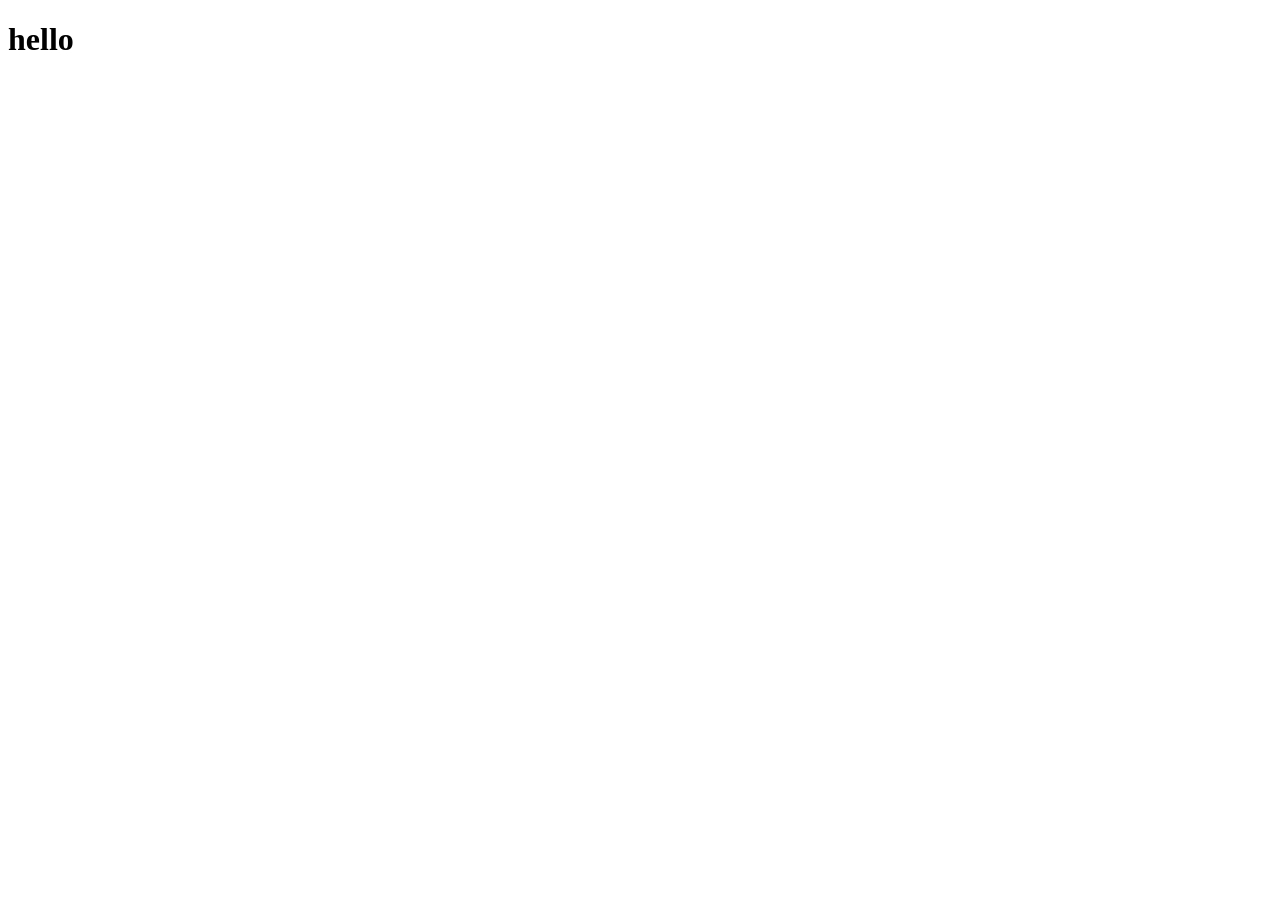
==== first/landing page/index.html @ 970028fc "created a html layout" ====
<!DOCTYPE html>
<html lang="en">
<head>
    <meta charset="UTF-8">
    <meta name="viewport" content="width=device-width, initial-scale=1.0">
    <title>Document</title>
</head>
<body>
    <h1>hello</h1>
</body>
</html>
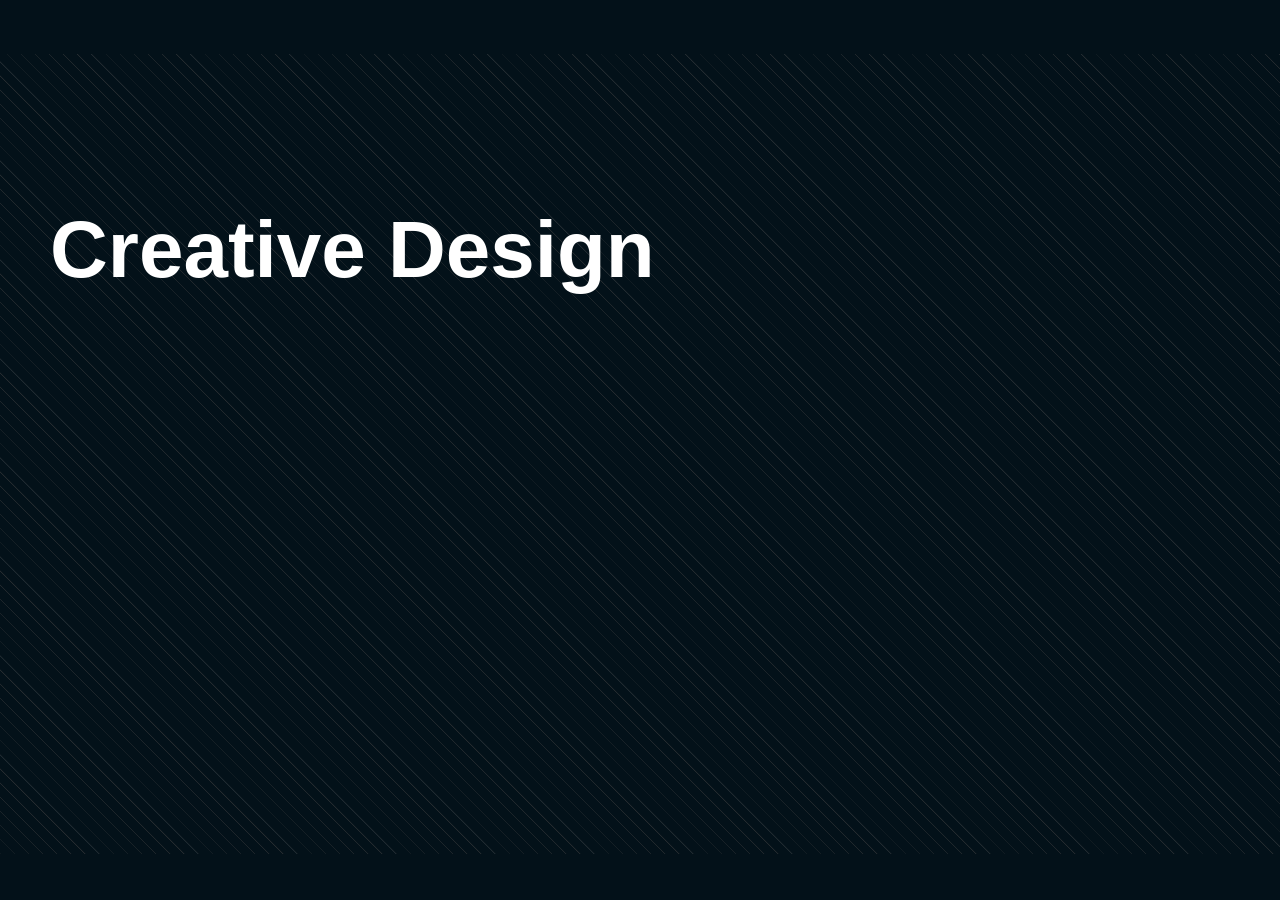
==== commit 124839a5: "First commit" ====
--- a/first/landing page/index.html
+++ b/first/landing page/index.html
@@ -3,9 +3,14 @@
 <head>
     <meta charset="UTF-8">
     <meta name="viewport" content="width=device-width, initial-scale=1.0">
-    <title>Document</title>
+    <link rel="stylesheet" href="/first/style/style.css">
+    <title>Cloned-website</title>
 </head>
 <body>
-    <h1>hello</h1>
+   <div class="hero-section">
+    <h1>Creative Design</h1>
+
+   </div>
+
 </body>
-</html>+</html
--- a/first/style/style.css
+++ b/first/style/style.css
@@ -0,0 +1,24 @@
+body{
+    background-color: rgba(3, 17, 25, 1);
+    margin: 0px;
+    padding: 0px;
+}
+.hero-section {
+    height: 800px;
+    background-image: repeating-linear-gradient(
+    45deg,
+    rgba(255, 255, 255,0.1) 0px,
+    rgba(71, 69, 69, 0.5) 0.1px,
+    transparent 1px,
+    transparent 10px
+  );
+  padding-left: 50px;
+}
+h1 {
+    color: white;
+    padding-top: 150px;
+    font-size: 5rem;
+    font-weight: 800px;
+    font-family: Verdana, Geneva, Tahoma, sans-serif;
+    /* text-align: center; */
+}
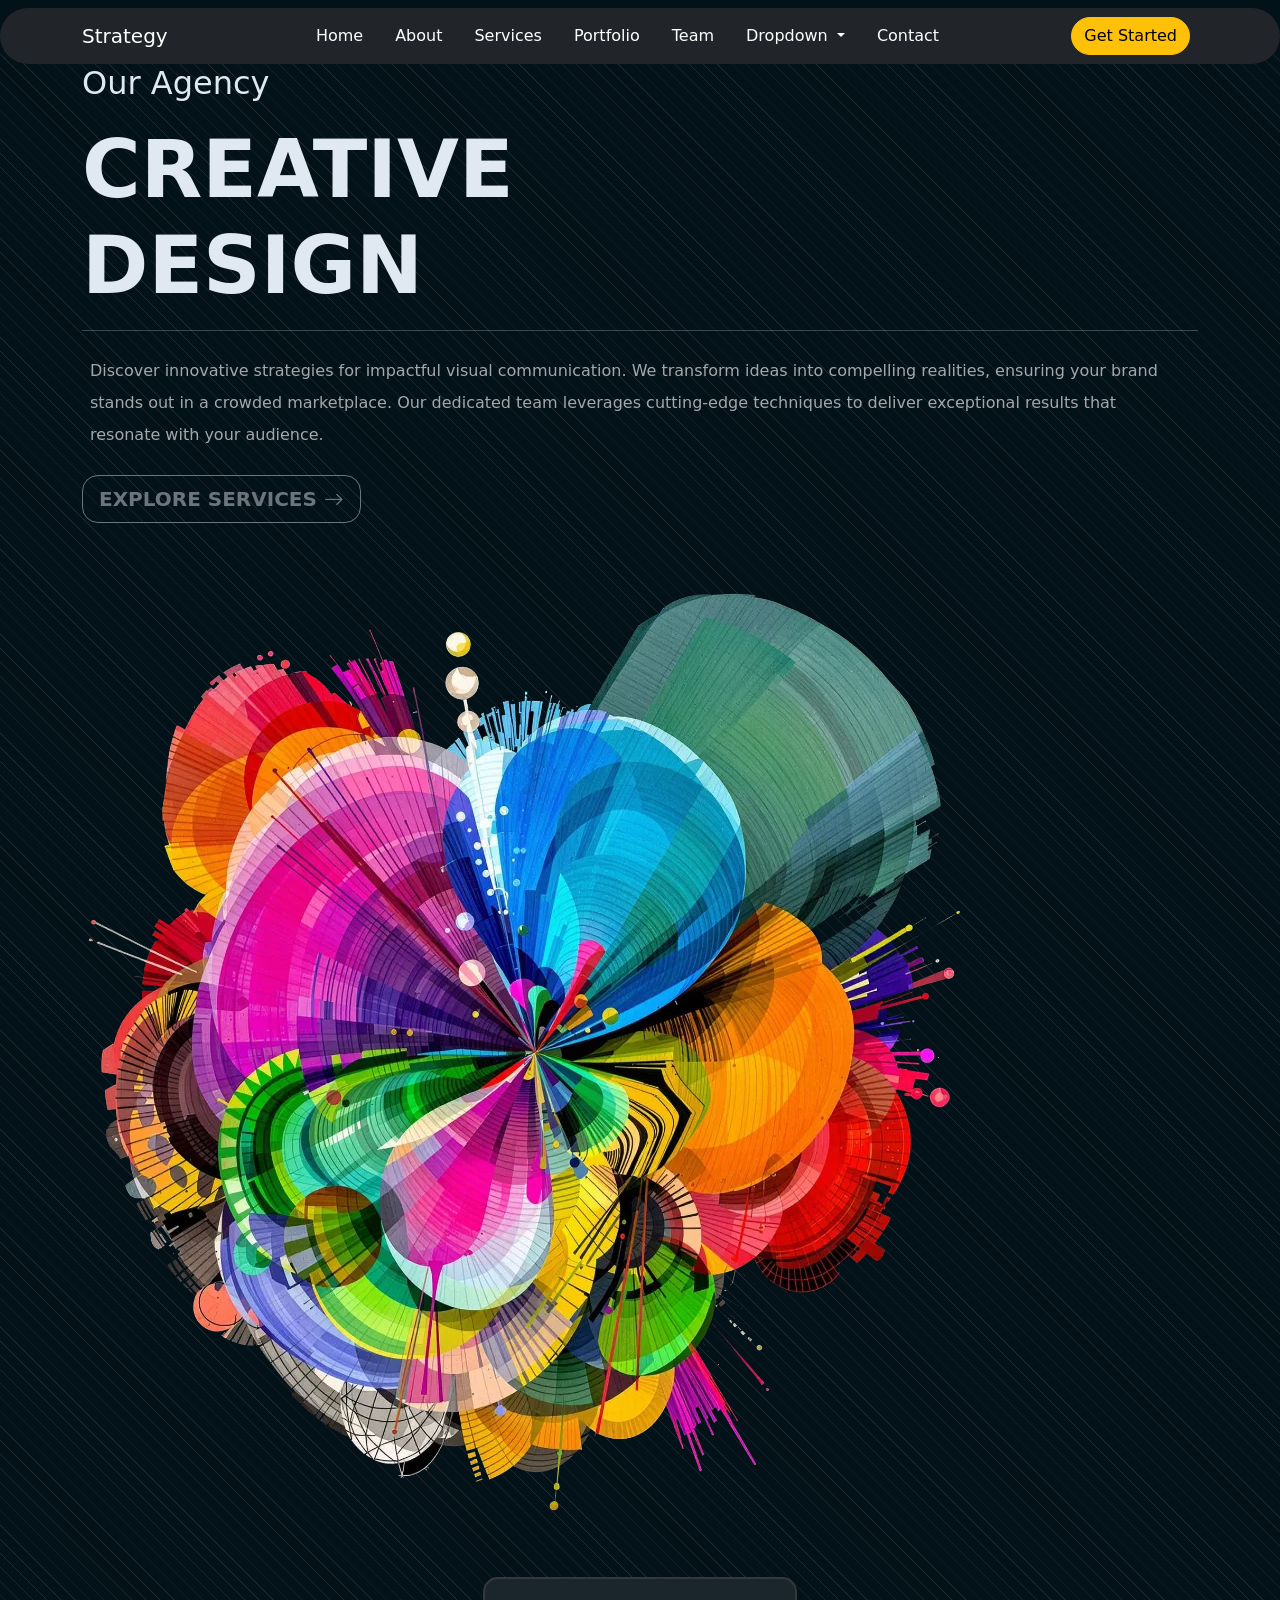
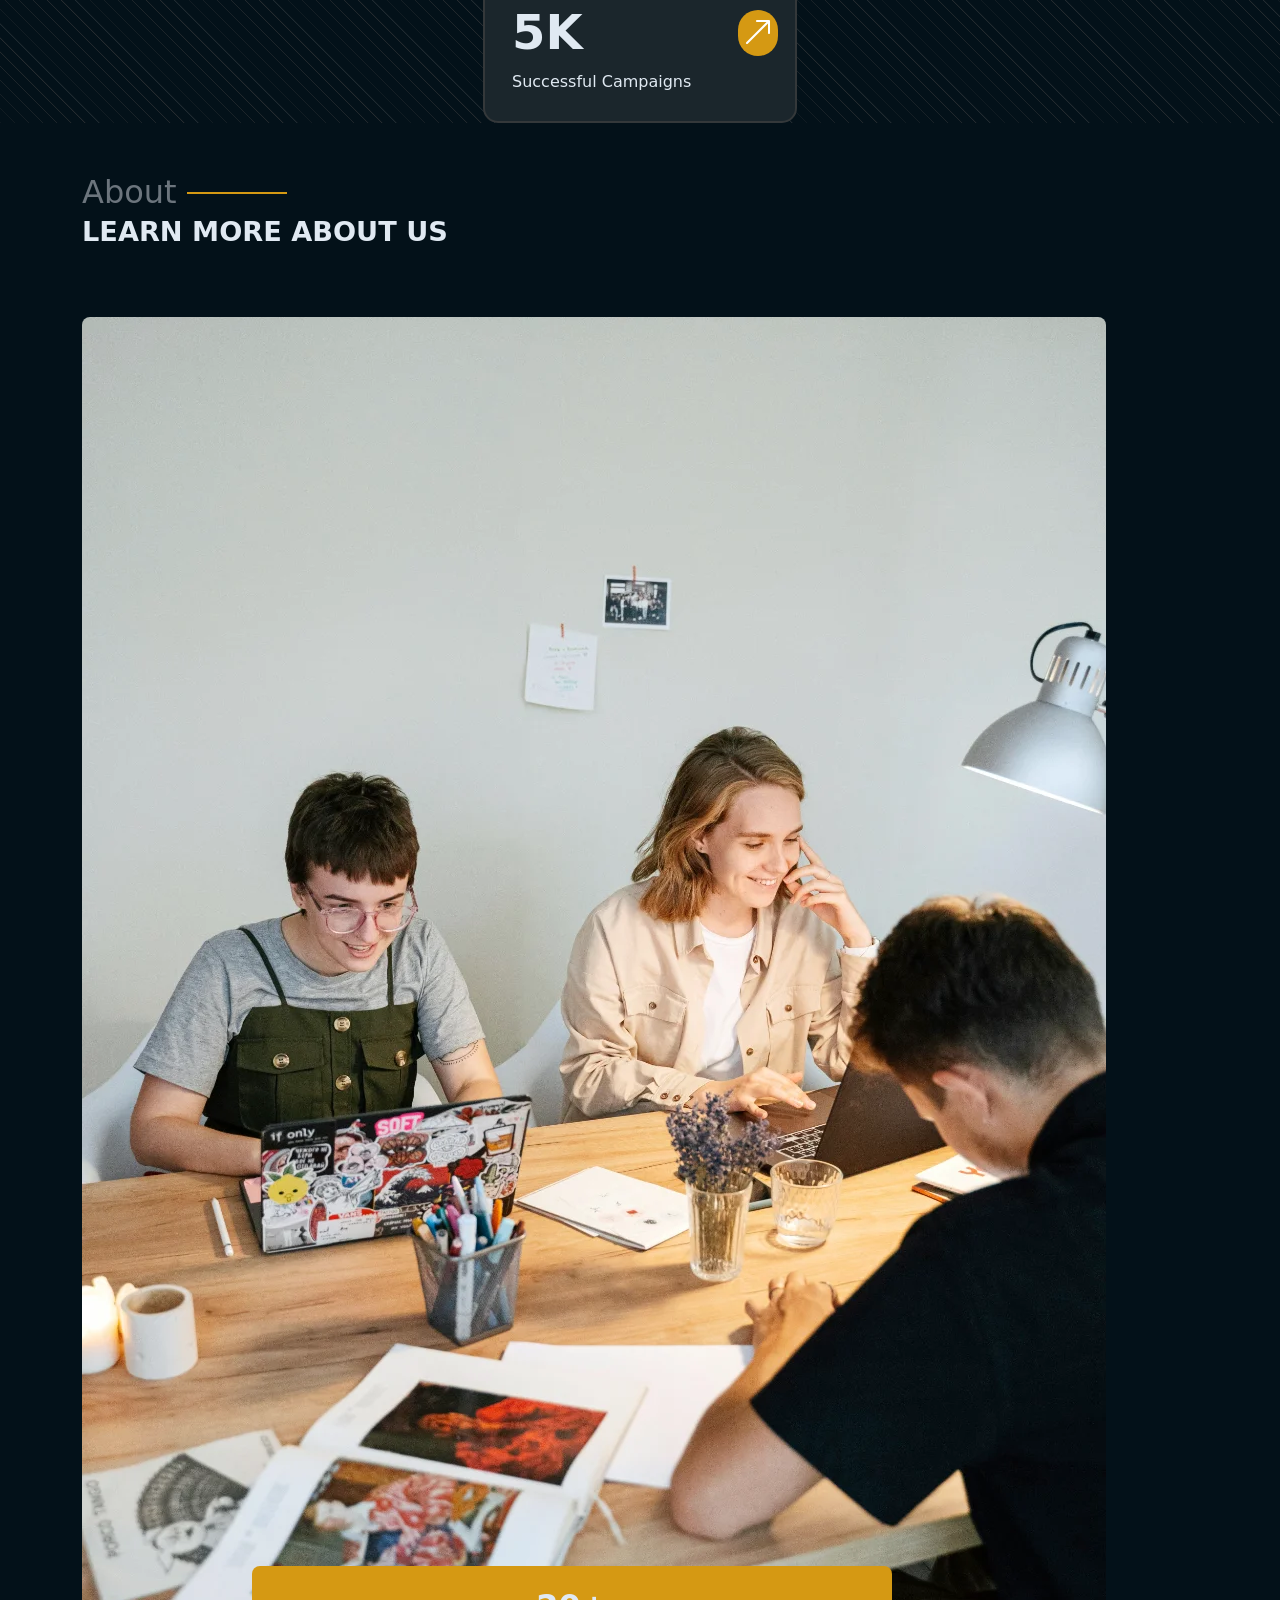
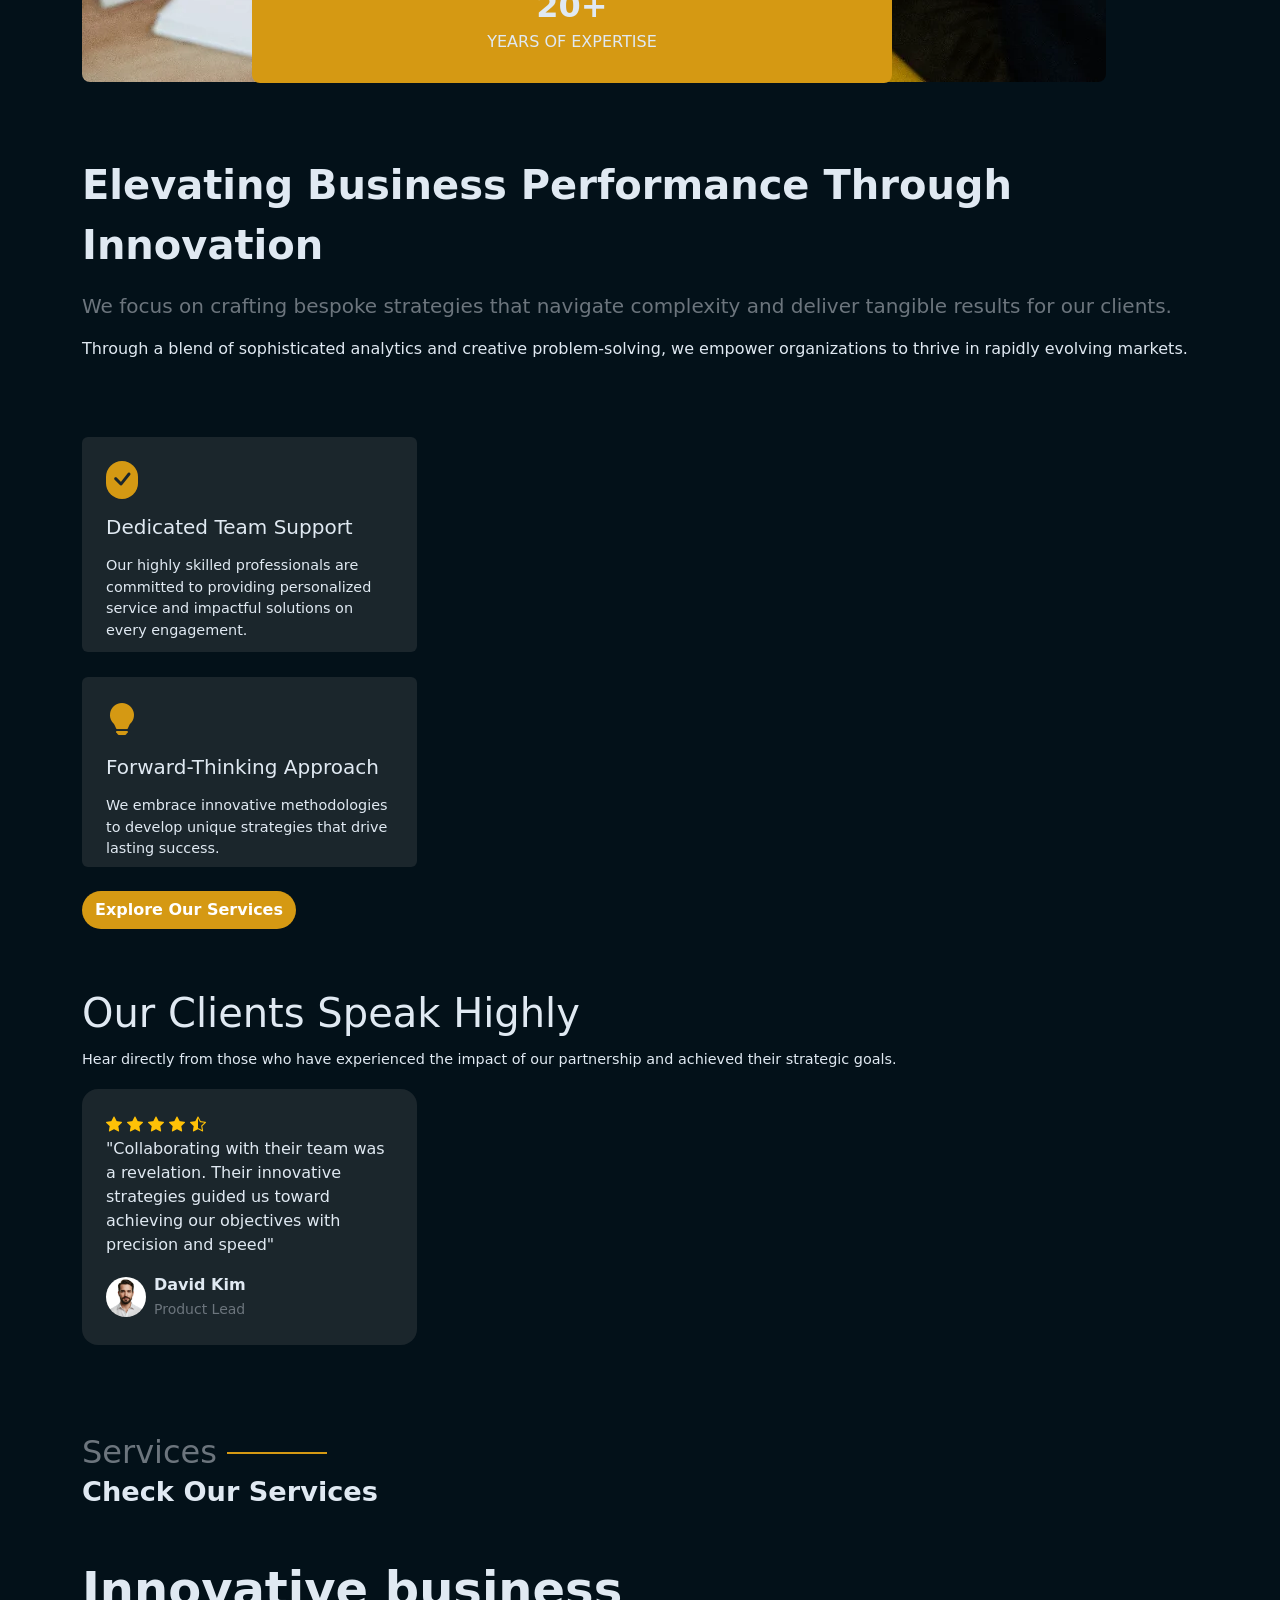
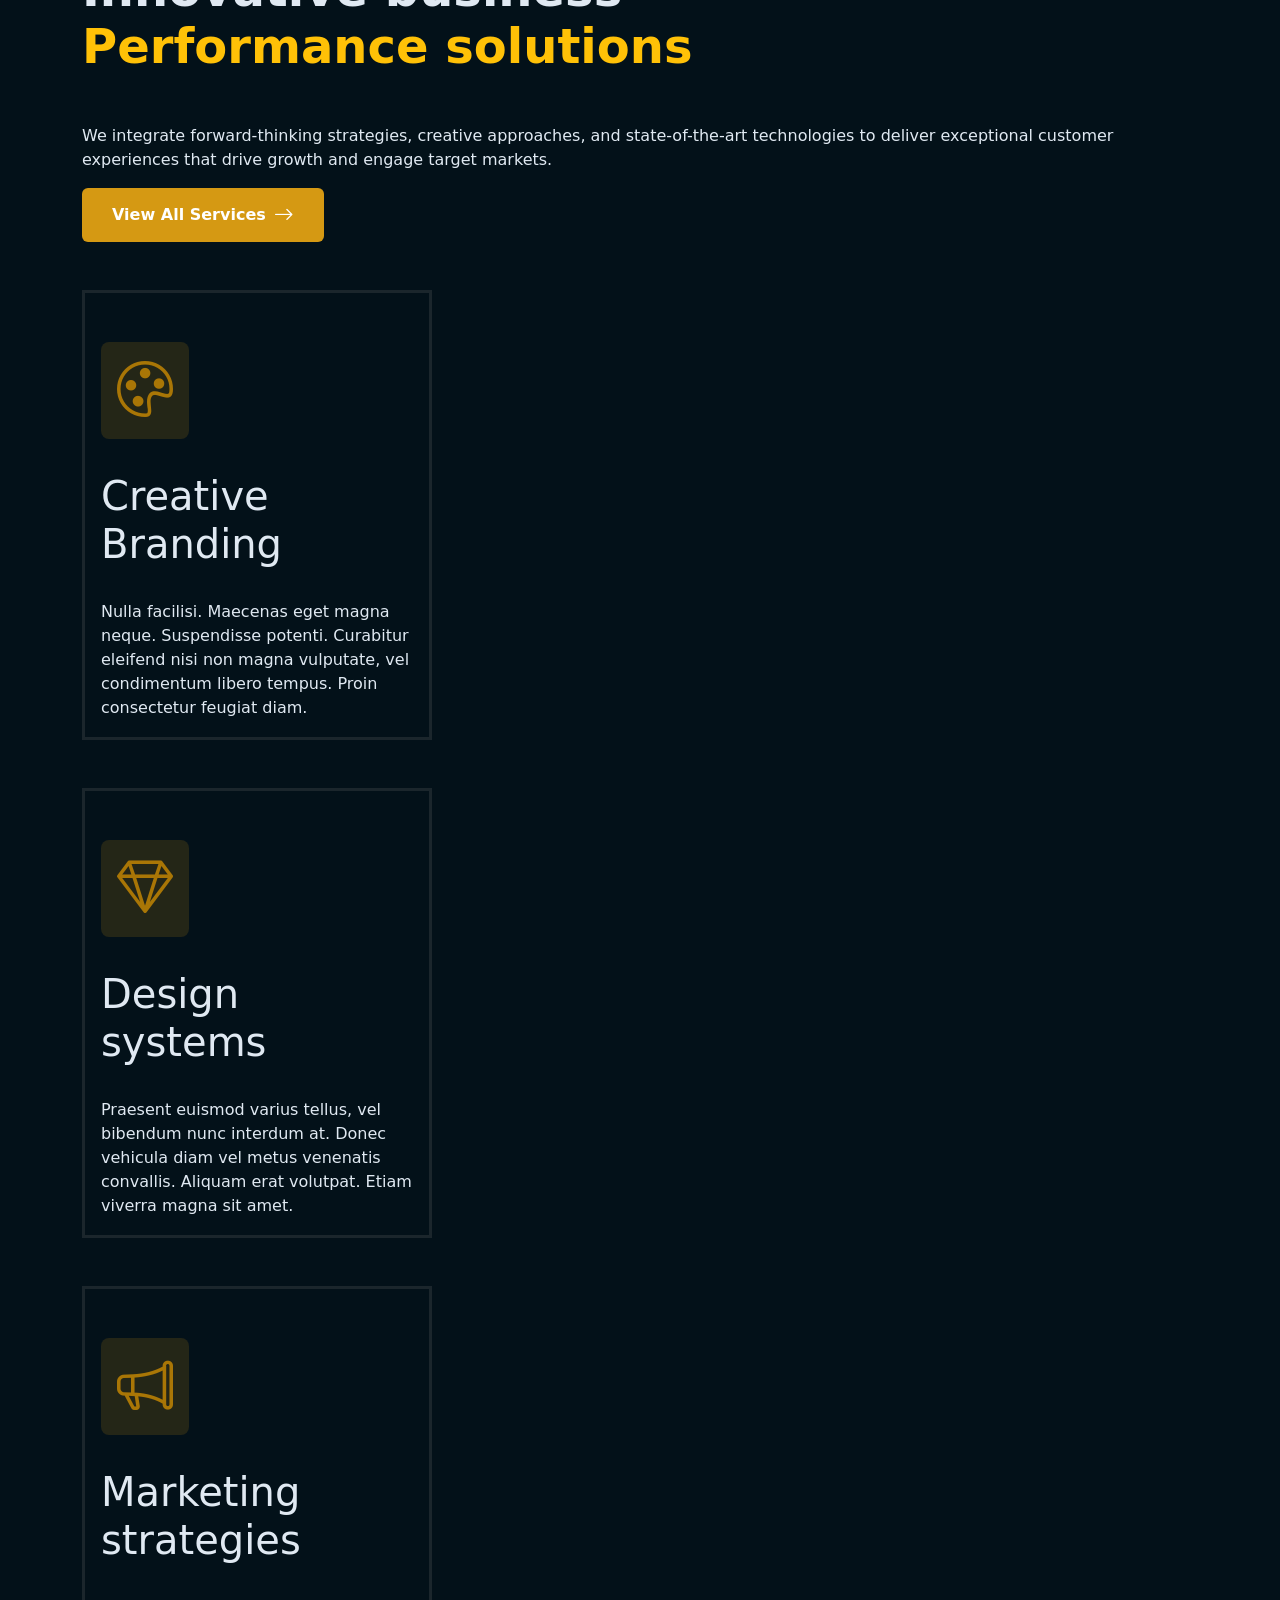
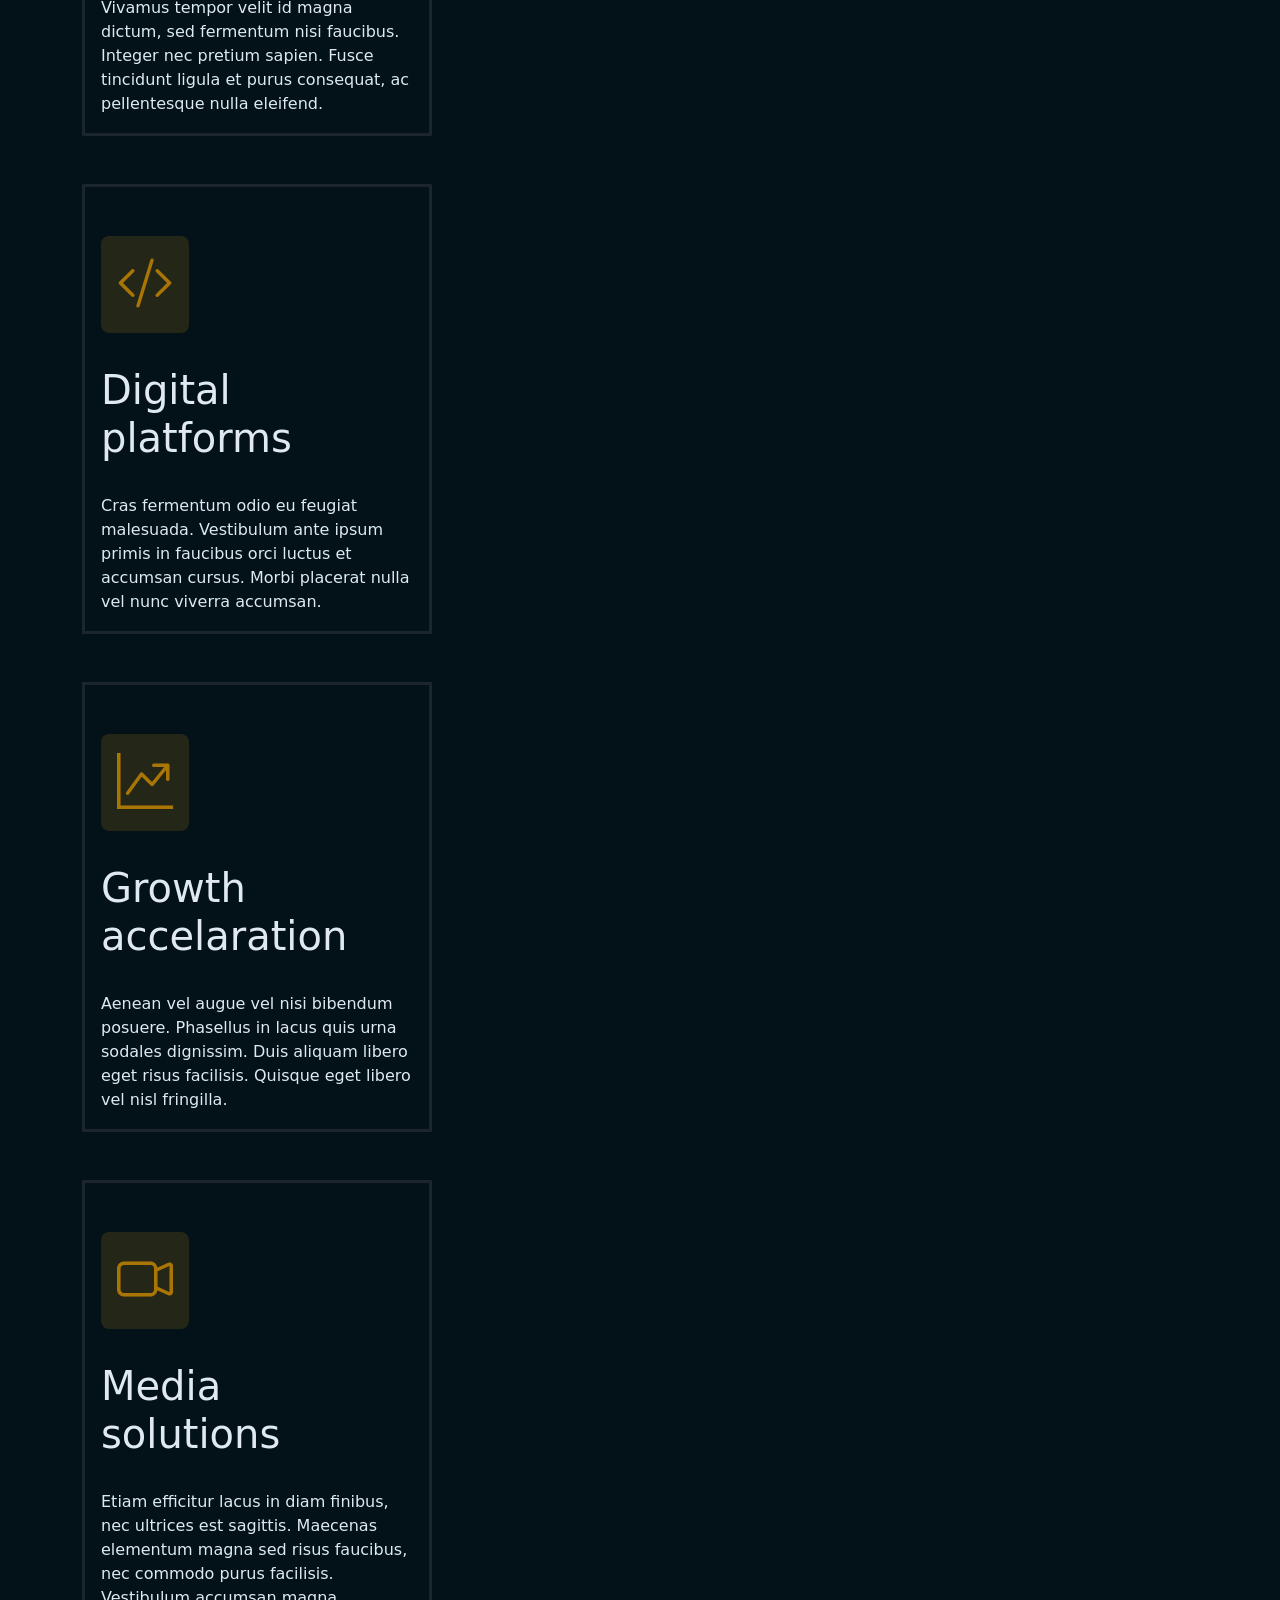
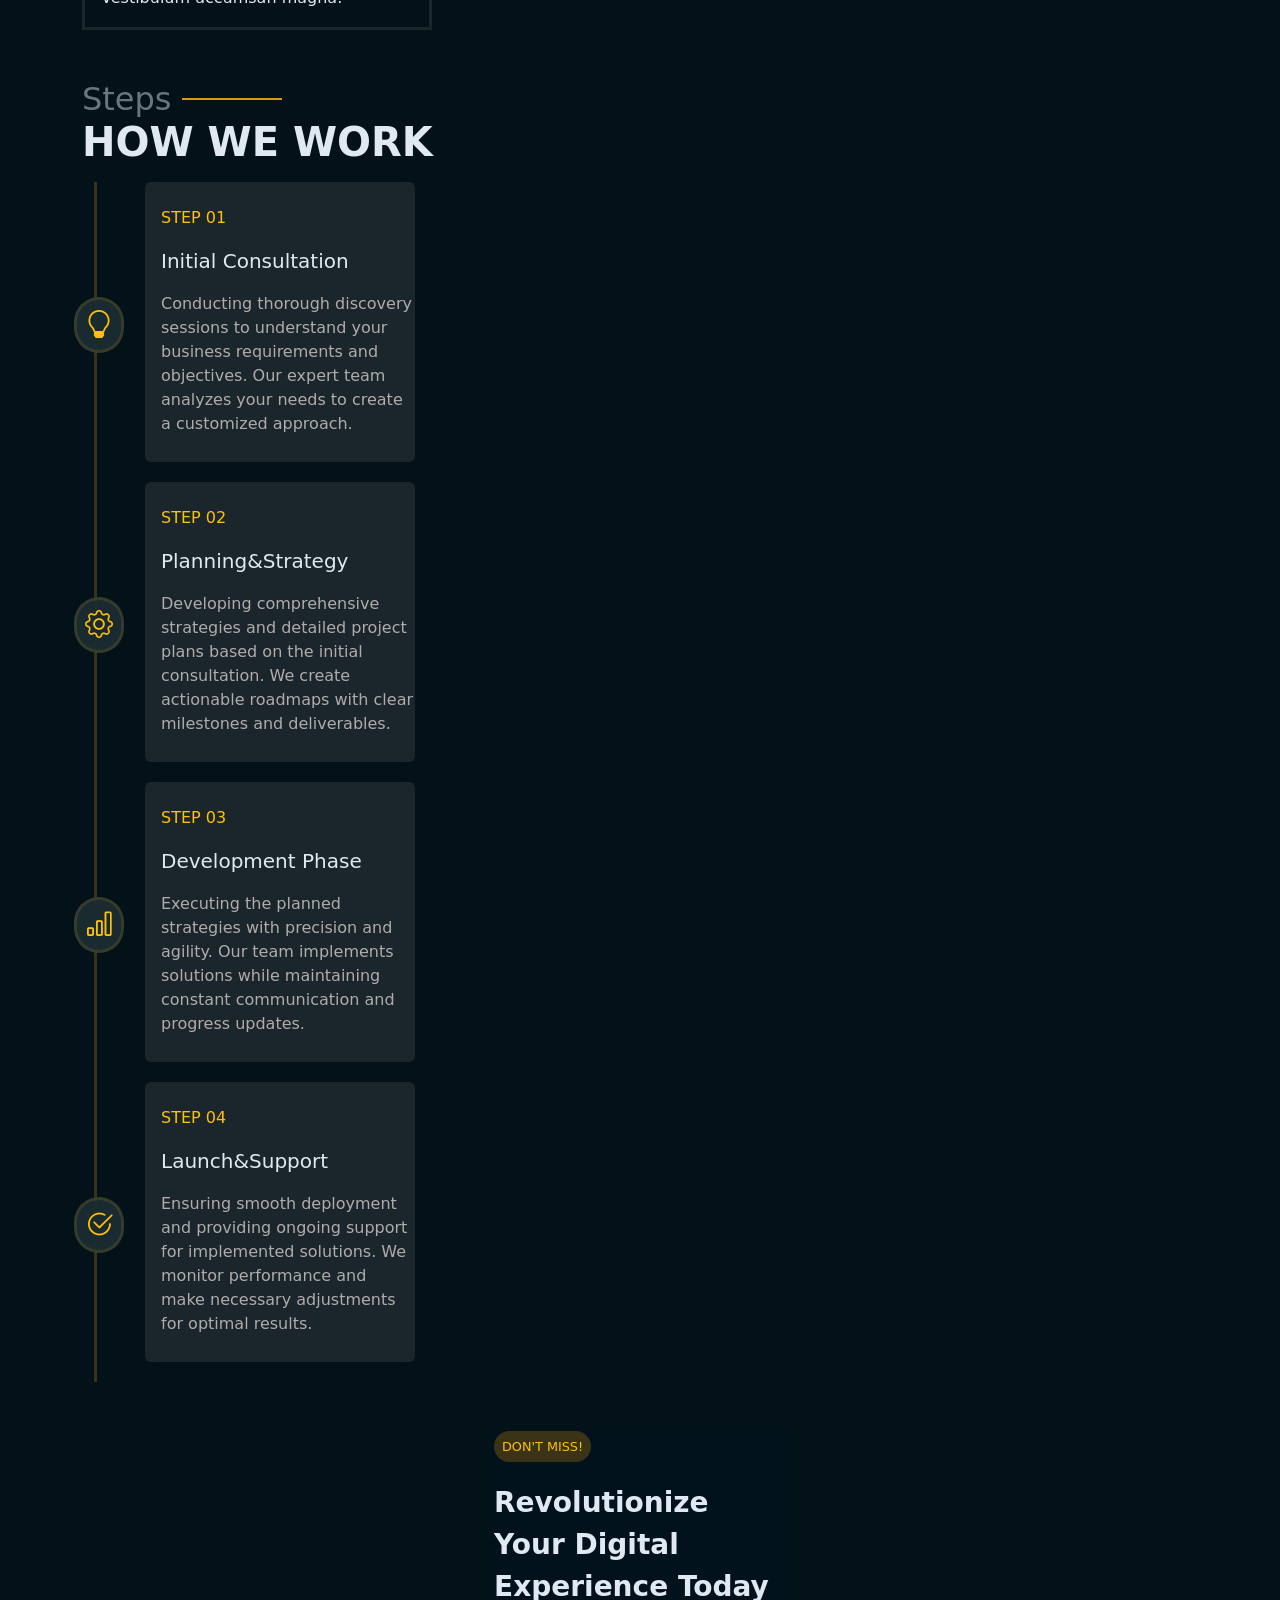
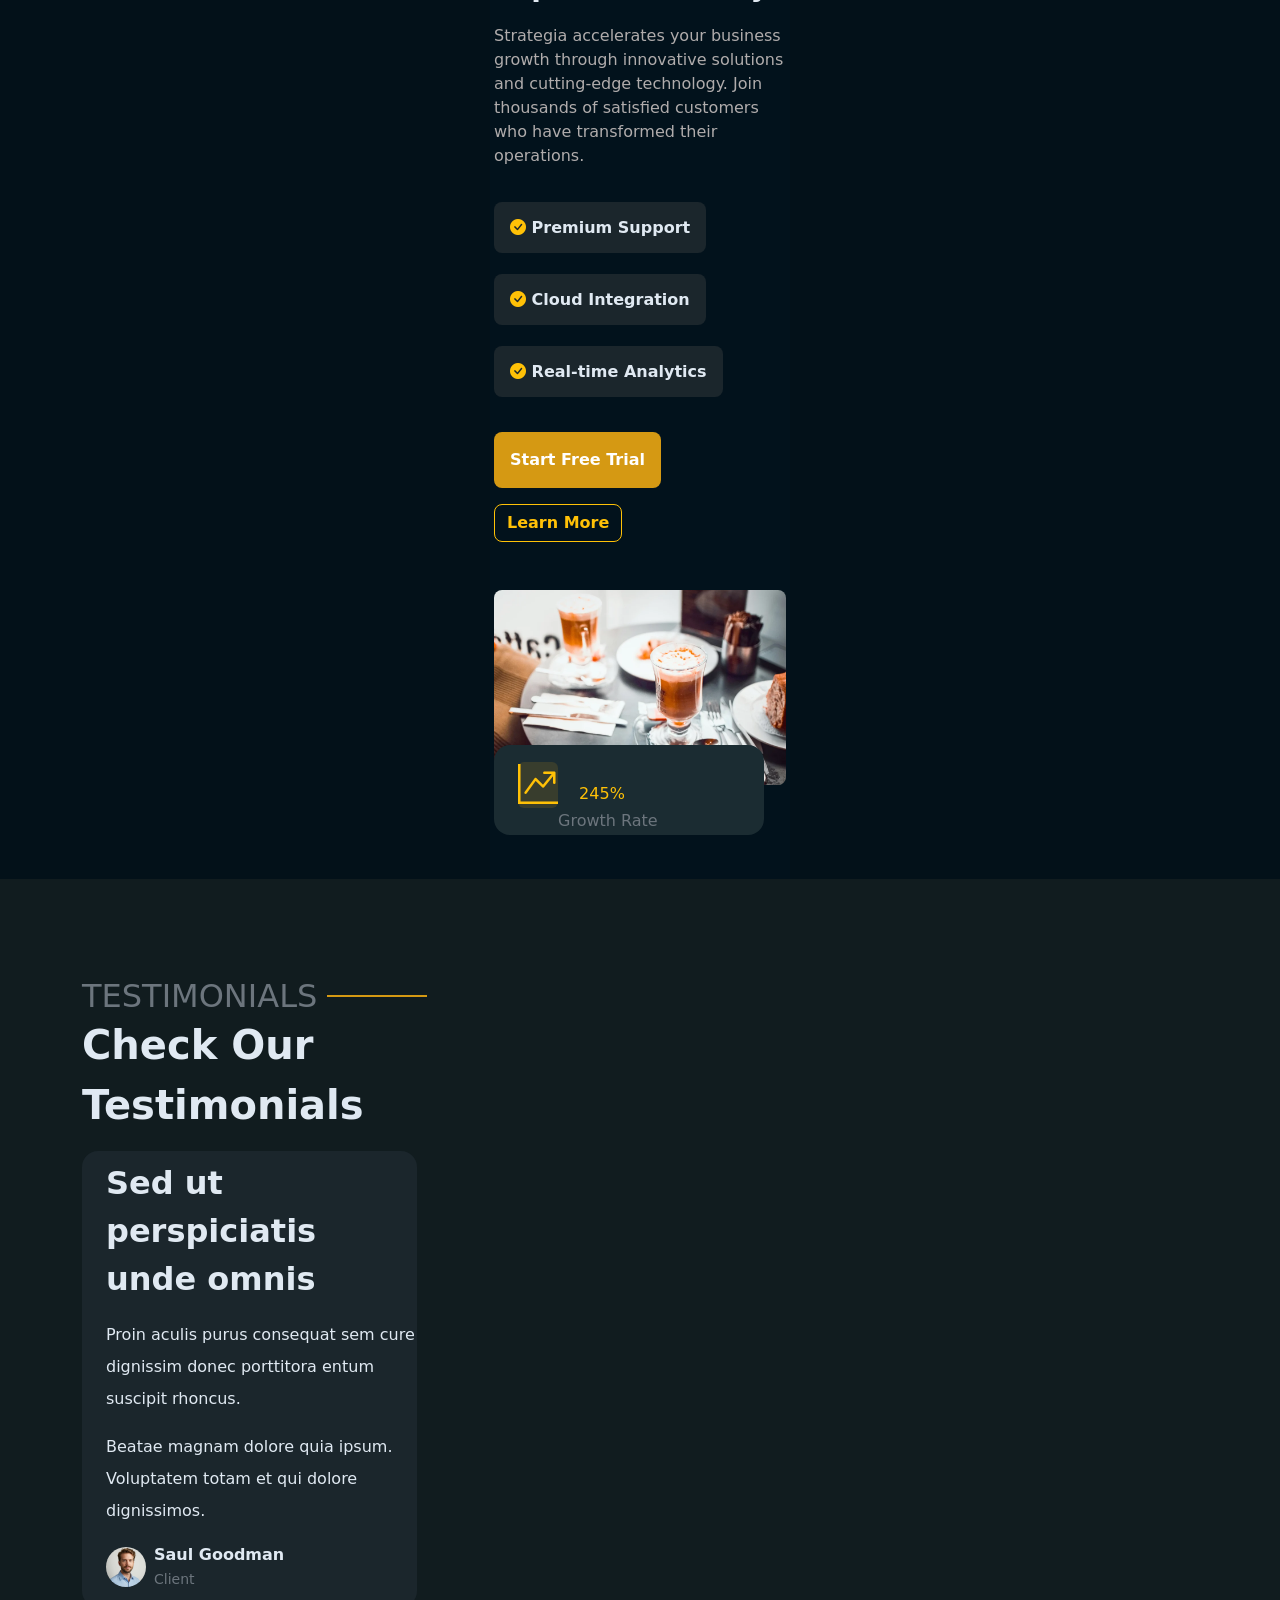
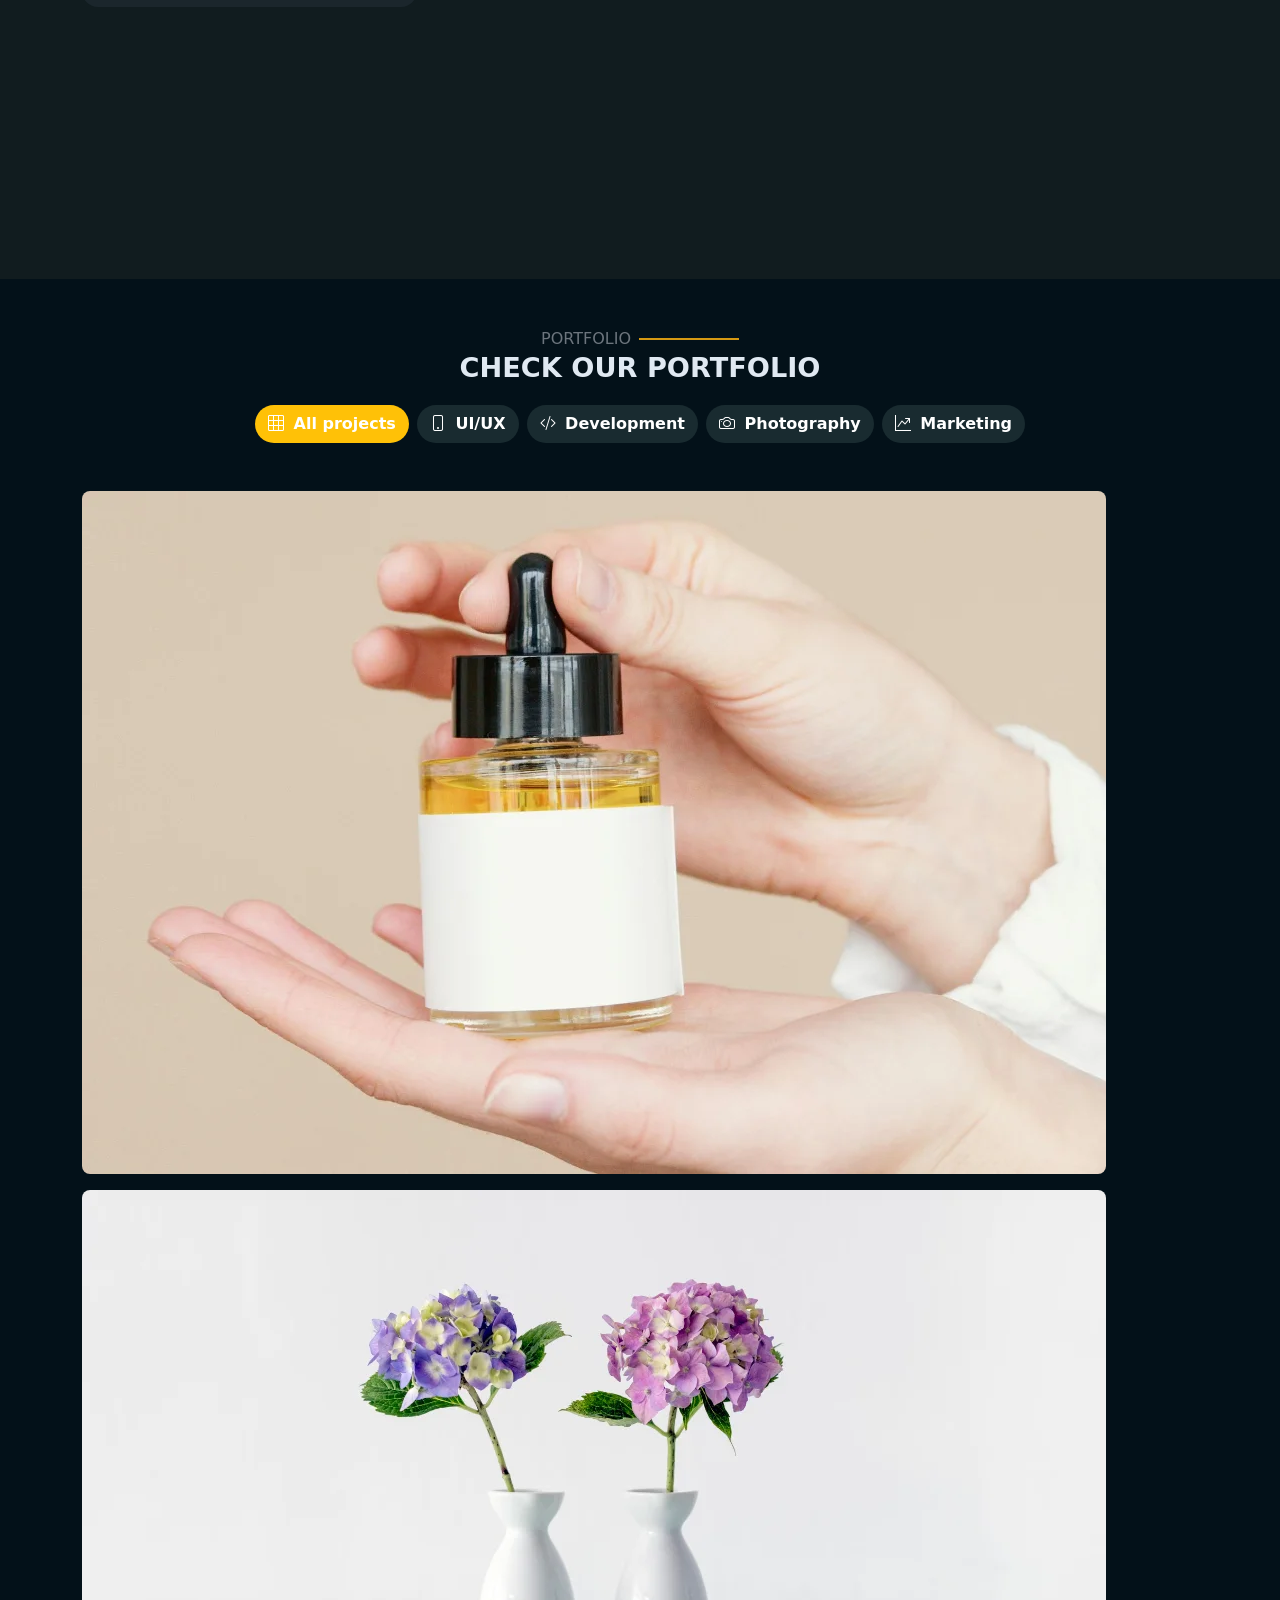
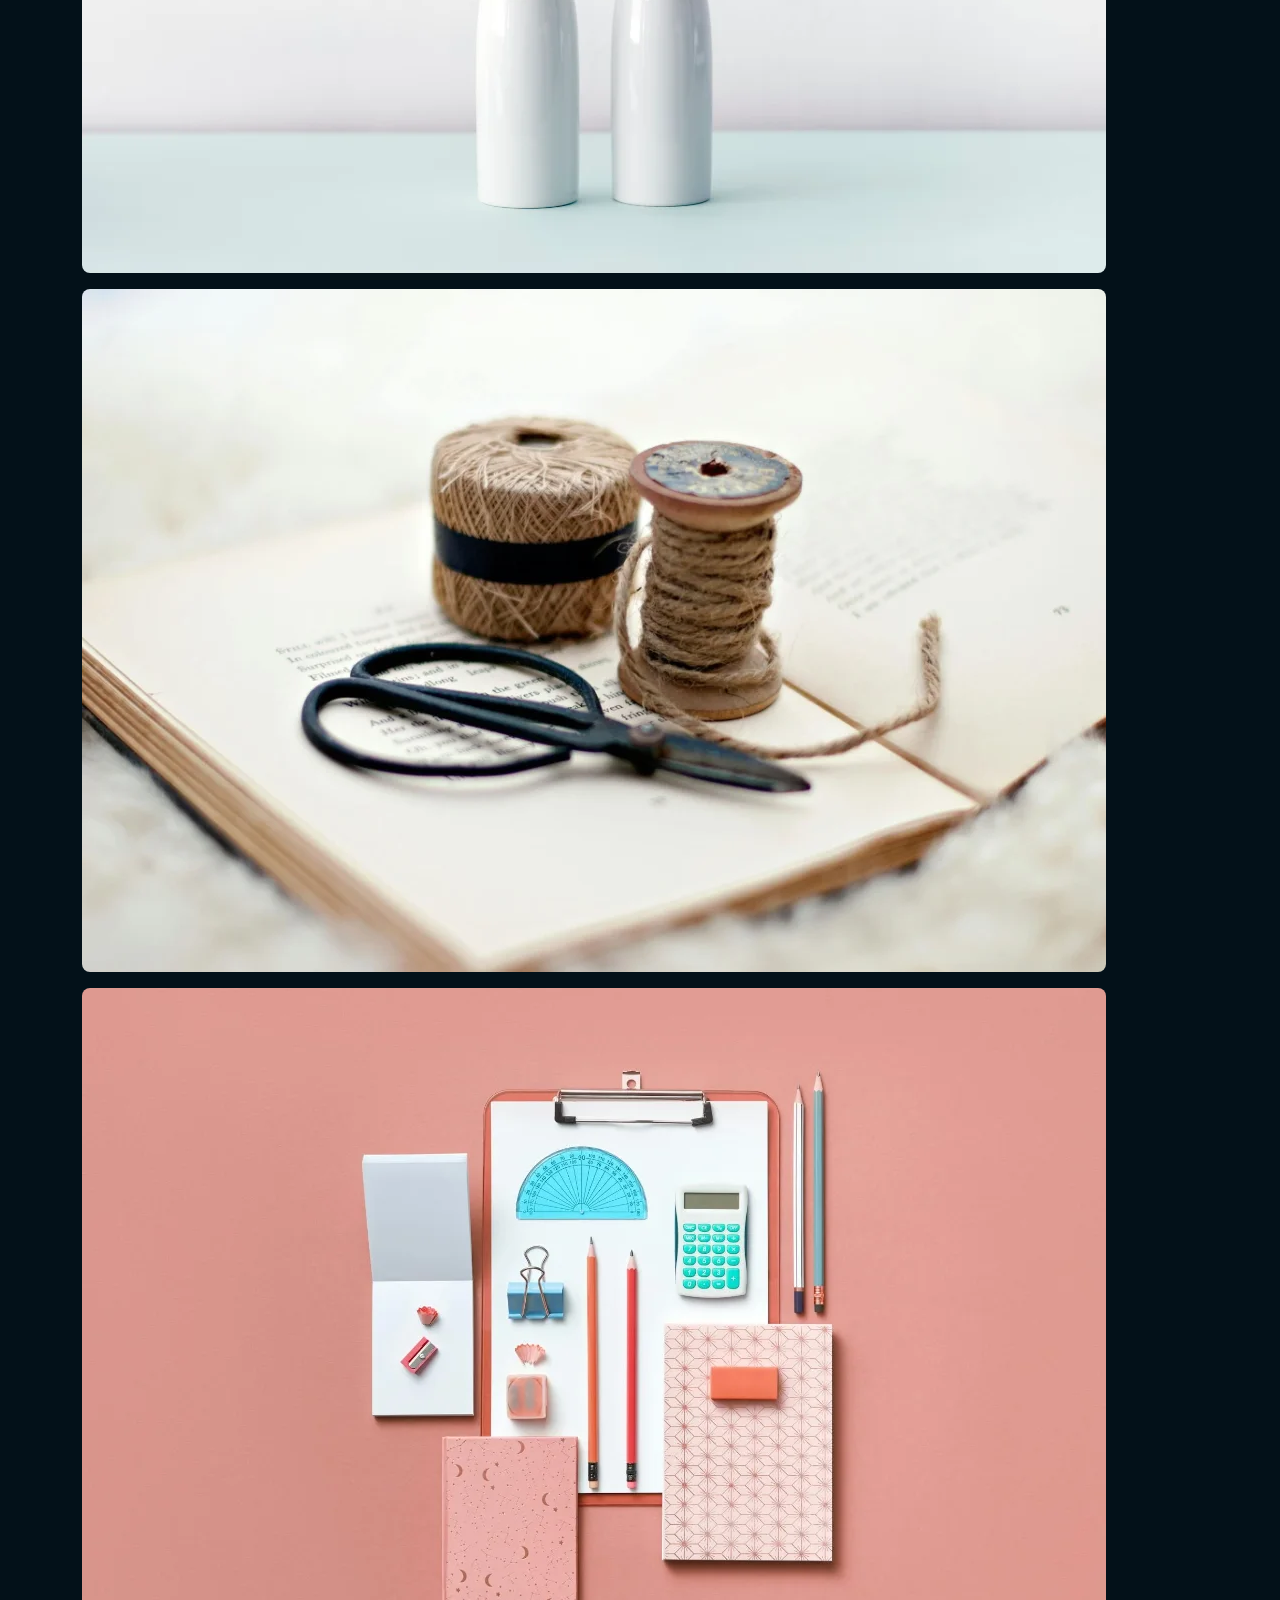
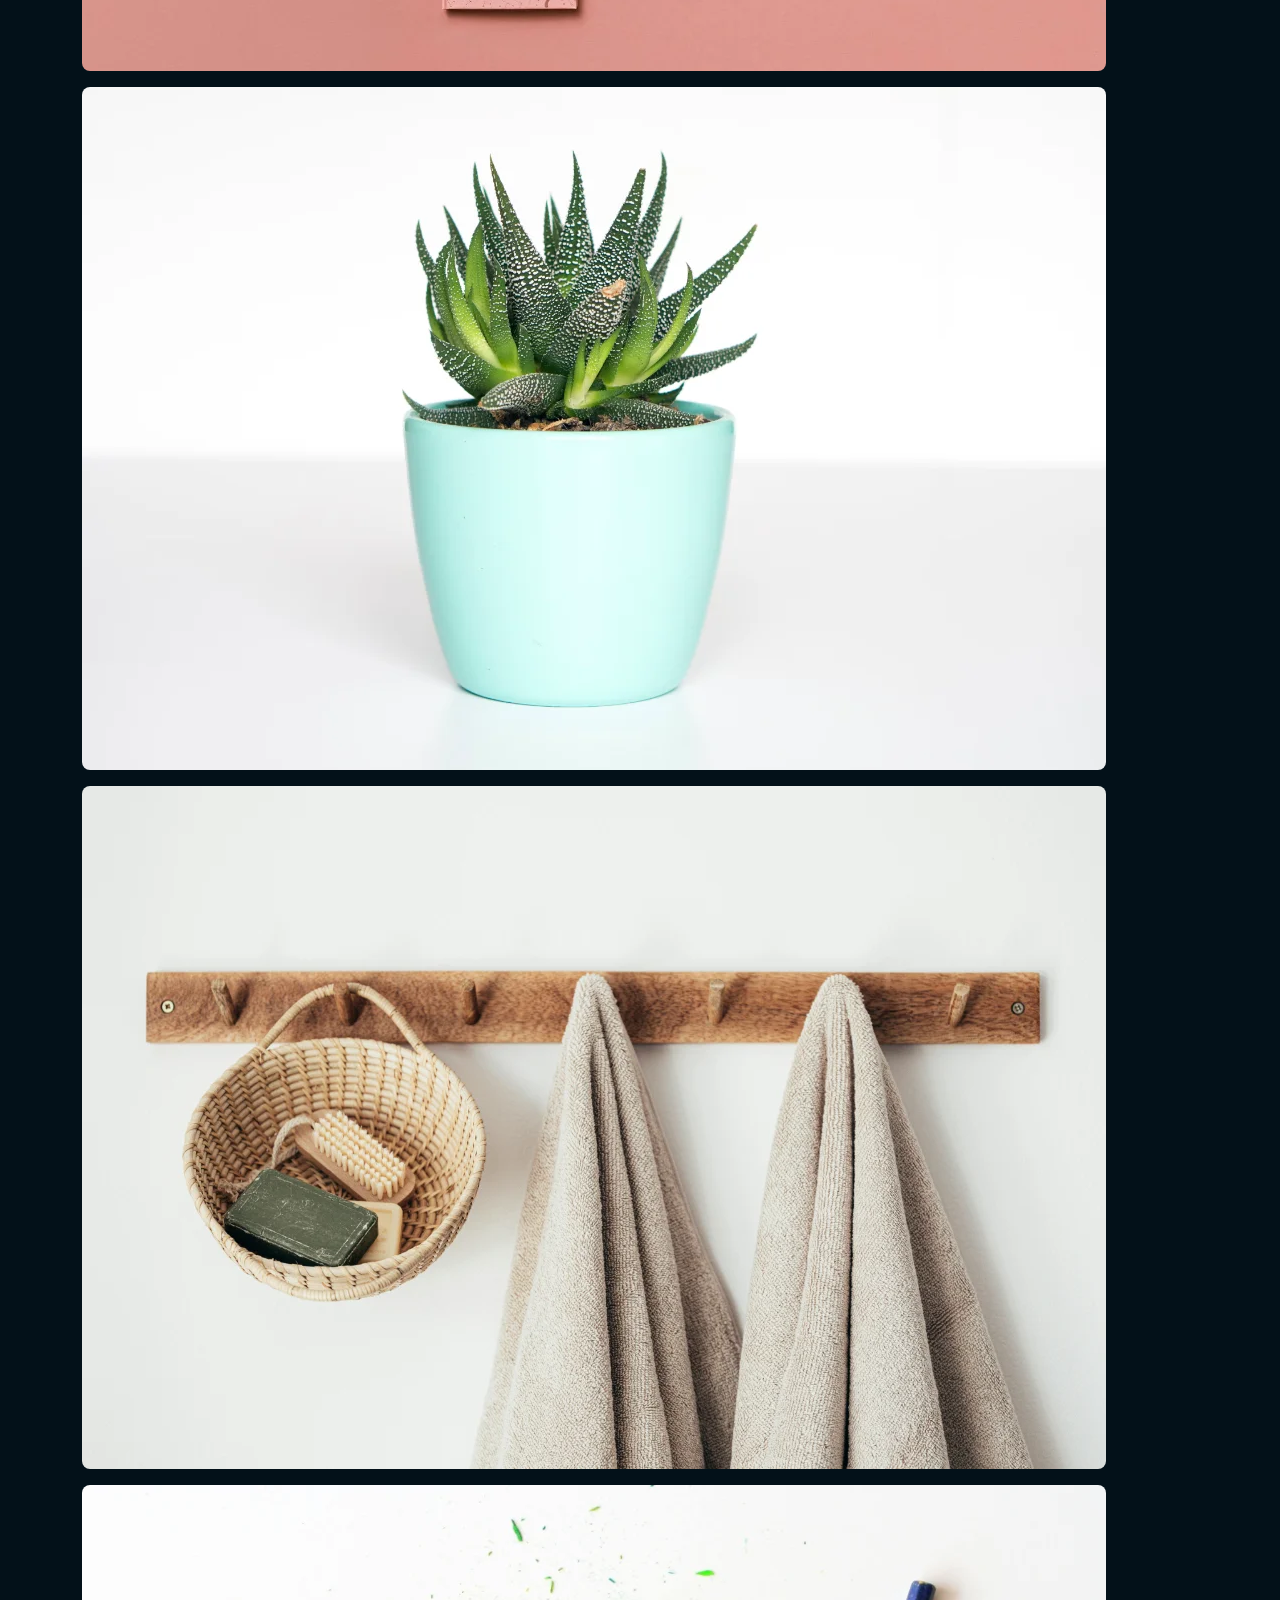
==== commit 32369048: "Add images and update landing page layout" ====
--- a/first/landing page/index.html
+++ b/first/landing page/index.html
@@ -1,16 +1,1419 @@
 <!DOCTYPE html>
 <html lang="en">
-<head>
-    <meta charset="UTF-8">
-    <meta name="viewport" content="width=device-width, initial-scale=1.0">
-    <link rel="stylesheet" href="/first/style/style.css">
+  <head>
+    <meta charset="UTF-8" />
+    <meta name="viewport" content="width=device-width, initial-scale=1.0" />
+    <!-- Bootstrap CSS -->
+    <link
+      href="https://cdn.jsdelivr.net/npm/bootstrap@5.3.8/dist/css/bootstrap.min.css"
+      rel="stylesheet"
+      integrity="sha384-sRIl4kxILFvY47J16cr9ZwB07vP4J8+LH7qKQnuqkuIAvNWLzeN8tE5YBujZqJLB"
+      crossorigin="anonymous"
+    />
+    <!-- Bootstrap Icons -->
+    <link
+      rel="stylesheet"
+      href="https://cdn.jsdelivr.net/npm/bootstrap-icons@1.11.1/font/bootstrap-icons.css"
+    />
+    <!-- Custom CSS -->
+    <link rel="stylesheet" href="/first/style/style.css" />
     <title>Cloned-website</title>
-</head>
-<body>
-   <div class="hero-section">
-    <h1>Creative Design</h1>
-
-   </div>
-
-</body>
-</html+  </head>
+  <body>
+    <!-- First section of landing page -->
+    <section class="hero-section">
+      <!-- navigaiton bar -->
+      <nav
+        class="navbar navbar-expand-lg navbar-dark bg-dark rounded-5 my-2 p-2 navbar-custom fixed-top"
+      >
+        <div class="container">
+          <a class="navbar-brand" href="#">Strategy</a>
+          <div class="d-flex align-items-center ms-auto order-lg-1">
+            <button type="button" class="btn btn-warning rounded-5 me-2">
+              Get Started
+            </button>
+          </div>
+          <button
+            class="navbar-toggler"
+            type="button"
+            data-bs-toggle="collapse"
+            data-bs-target="#navbarNavDropdown"
+            aria-controls="navbarNavDropdown"
+            aria-expanded="false"
+            aria-label="Toggle navigation"
+          >
+            <span class="navbar-toggler-icon"></span>
+          </button>
+          <div class="collapse navbar-collapse" id="navbarNavDropdown">
+            <ul class="navbar-nav mx-auto d-flex gap-3">
+              <li class="nav-item">
+                <a class="nav-link active" aria-current="page" href="#">Home</a>
+              </li>
+              <li class="nav-item">
+                <a class="nav-link active" href="#">About</a>
+              </li>
+              <li class="nav-item">
+                <a class="nav-link active" href="#">Services</a>
+              </li>
+              <li class="nav-item">
+                <a class="nav-link active" href="#">Portfolio</a>
+              </li>
+              <li class="nav-item">
+                <a class="nav-link active" href="#">Team</a>
+              </li>
+              <li class="nav-item dropdown">
+                <a
+                  class="nav-link dropdown-toggle active"
+                  href="#"
+                  role="button"
+                  data-bs-toggle="dropdown"
+                  aria-expanded="false"
+                >
+                  Dropdown
+                </a>
+                <ul class="dropdown-menu bg-dark">
+                  <li class="nav-item">
+                    <a class="nav-link active" href="#">Dropdown 1</a>
+                  </li>
+                  <li class="nav-item">
+                    <a class="nav-link active" href="#">Dropdown 2</a>
+                  </li>
+                  <li class="nav-item">
+                    <a class="nav-link active" href="#">Dropdown 3</a>
+                  </li>
+                  <li class="nav-item">
+                    <a class="nav-link active" href="#">Dropdown 4</a>
+                  </li>
+                </ul>
+              </li>
+              <li class="nav-item">
+                <a class="nav-link active" href="#">Contact</a>
+              </li>
+            </ul>
+          </div>
+        </div>
+      </nav>
+      <!-- first section paragraphs and headings -->
+      <div class="container">
+        <h5 class="mx-auto py-3 fs-2 fw-light mt-5 mb-1">Our Agency</h5>
+        <h1 class="display-1 text-wrap fw-bold mt-1 creative">
+          CREATIVE DESIGN
+        </h1>
+        <hr />
+        <p class="custom-p lh-lg fw-normal p-2">
+          Discover innovative strategies for impactful visual communication. We
+          transform ideas into compelling realities, ensuring your brand stands
+          out in a crowded marketplace. Our dedicated team leverages
+          cutting-edge techniques to deliver exceptional results that resonate
+          with your audience.
+        </p>
+        <button
+          type="button"
+          class="btn btn-outline-secondary rounded-4 btn-lg custom-button fw-semibold"
+        >
+          EXPLORE SERVICES
+          <i class="bi bi-arrow-right arrow-right arrow-side"></i>
+        </button>
+      </div>
+      <!-- animation image -->
+      <img
+        src="/first/images/abstract-1.webp"
+        alt="a moving image"
+        class="img-fluid hero-image mx-auto"
+      />
+      <!-- stats-card -->
+      <div class="stats-card container">
+        <h2 class="statscard-head d-flex align-items-center ms-auto">
+          <span class="five">5K</span
+          ><a href="" class="ms-auto"
+            ><i class="bi bi-arrow-up-right right-up-arrow rounded-5"></i
+          ></a>
+        </h2>
+        <p class="stats-p">Successful Campaigns</p>
+      </div>
+    </section>
+    <!-- About Us Section -->
+    <div class="container">
+      <h2 class="line-heading text-secondary fw-light">About <span></span></h2>
+      <p class="fsize-about fw-semibold">LEARN MORE ABOUT US</p>
+      <!-- nested images ands texts of about -->
+      <div>
+        <img
+          src="/first/images/about-portrait-1.webp"
+          alt="it is an image people working"
+          class="img-fluid rounded-3 mt-5"
+        />
+        <div class="inside-image rounded-3">
+          <span class="fw-bold d-block insideimage fs-2 pt-3">20&plus;</span>
+          <span class="fw-light d-block insideimage mt-0 pt-0"
+            >YEARS OF EXPERTISE</span
+          >
+        </div>
+      </div>
+      <p class="fw-bold text-wrap fs-1 underimg">
+        Elevating Business Performance Through Innovation
+      </p>
+      <p class="underimg fs-5 text-secondary text-wrap">
+        We focus on crafting bespoke strategies that navigate complexity and
+        deliver tangible results for our clients.
+      </p>
+      <p class="underimg">
+        Through a blend of sophisticated analytics and creative problem-solving,
+        we empower organizations to thrive in rapidly evolving markets.
+      </p>
+
+      <div class="feature-item rounded-2 p-4">
+        <span class="d-block"
+          ><i class="bi bi-check feature-item-border rounded-5 h2 my-1"></i
+        ></span>
+        <h5 class="my-3">Dedicated Team Support</h5>
+        <p class="feature-text my-3">
+          Our highly skilled professionals are committed to providing
+          personalized service and impactful solutions on every engagement.
+        </p>
+      </div>
+      <div class="rounded-2 feature p-4">
+        <span class="d-block"
+          ><i
+            class="bi bi-lightbulb-fill rounded-5 h2 my-1 feature-item-bulb"
+          ></i
+        ></span>
+        <h5 class="my-3">Forward-Thinking Approach</h5>
+        <p class="feature-text my-3">
+          We embrace innovative methodologies to develop unique strategies that
+          drive lasting success.
+        </p>
+      </div>
+      <button type="button" class="btn rounded-5 mt-4 feature-button fw-bold">
+        Explore Our Services
+      </button>
+    </div>
+    <div class="container">
+      <p class="h1 review">Our Clients Speak Highly</p>
+      <p class="fw-light lh-lg review-font">
+        Hear directly from those who have experienced the impact of our
+        partnership and achieved their strategic goals.
+      </p>
+    </div>
+    <!-- sliding image and arrowss -->
+    <div class="container">
+      <div
+        id="carouselExampleInterval"
+        class="carousel slide"
+        data-bs-ride="carousel"
+      >
+        <div class="carousel-inner">
+          <!-- first slides -->
+          <div
+            class="carousel-item active bg-for-each-slide p-4 rounded-4"
+            data-bs-interval="10000"
+          >
+            <i class="bi bi-star-fill text-warning"></i>
+            <i class="bi bi-star-fill text-warning"></i>
+            <i class="bi bi-star-fill text-warning"></i>
+            <i class="bi bi-star-fill text-warning"></i>
+            <i class="bi bi-star-half text-warning"></i>
+            <p>
+              "Collaborating with their team was a revelation. Their innovative
+              strategies guided us toward achieving our objectives with
+              precision and speed"
+            </p>
+            <div class="d-flex align-items-center gap-2">
+              <img
+                src="/first/images/person-m-1.webp"
+                alt="User image"
+                class="rounded-circle"
+                width="40"
+                height="40"
+              />
+              <div>
+                <p class="mb-0 fw-semibold">David Kim</p>
+                <small class="text-secondary">Product Lead</small>
+              </div>
+            </div>
+          </div>
+          <!-- 2nd slides -->
+          <div
+            class="carousel-item bg-for-each-slide p-4 rounded-4"
+            data-bs-interval="2000"
+          >
+            <i class="bi bi-star-fill text-warning"></i>
+            <i class="bi bi-star-fill text-warning"></i>
+            <i class="bi bi-star-fill text-warning"></i>
+            <i class="bi bi-star-fill text-warning"></i>
+            <i class="bi bi-star-fill text-warning"></i>
+            <p>
+              "The depth of knowledge and unwavering dedication they bring to
+              every project is exceptional. They've become an essential ally in
+              driving our expansion."
+            </p>
+            <div class="d-flex align-items-center gap-2">
+              <img
+                src="/first/images/person-f-2.webp"
+                alt="User image"
+                class="rounded-circle"
+                width="40"
+                height="40"
+              />
+              <div>
+                <p class="mb-0 fw-semibold">Isabella Diaz</p>
+                <small class="text-secondary">Research analyst</small>
+              </div>
+            </div>
+          </div>
+          <!-- 3rd slide -->
+          <div class="carousel-item bg-for-each-slide p-4 rounded-4">
+            <i class="bi bi-star-fill text-warning"></i>
+            <i class="bi bi-star-fill text-warning"></i>
+            <i class="bi bi-star-fill text-warning"></i>
+            <i class="bi bi-star-fill text-warning"></i>
+            <i class="bi bi-star-fill text-warning"></i>
+            <p>
+              "Their strategic vision and unwavering commitment to results
+              provided exceptional value. Our operational efficiency has
+              significantly improved"
+            </p>
+            <div class="d-flex align-items-center gap-2">
+              <img
+                src="/first/images/person-f-1.webp"
+                alt="User image"
+                class="rounded-circle"
+                width="40"
+                height="40"
+              />
+              <div>
+                <p class="mb-0 fw-semibold">Eleanor Vance</p>
+                <small class="text-secondary">Operations manager</small>
+              </div>
+            </div>
+          </div>
+        </div>
+      </div>
+    </div>
+    <!-- services section structures -->
+    <div class="container">
+      <section>
+        <h2 class="line-heading-service line-head text-secondary fw-light">
+          Services <span></span>
+        </h2>
+        <p class="fsize-about fw-semibold mb-4">Check Our Services</p>
+      </section>
+    </div>
+    <div class="container">
+      <p class="fw-semibold display-5 mt-5 mb-0">Innovative business</p>
+      <p class="fw-semibold text-warning mb-4 display-5">
+        Performance solutions
+      </p>
+      <p class="mt-5">
+        We integrate forward-thinking strategies, creative approaches, and
+        state-of-the-art technologies to deliver exceptional customer
+        experiences that drive growth and engage target markets.
+      </p>
+      <button
+        type="button"
+        class="btn btn-outline-secondary service-button fw-semibold"
+      >
+        View All Services
+        <i class="bi bi-arrow-right arrow-right arrow-side ms-2 fs-5"></i>
+      </button>
+    </div>
+    <!-- card type service designs -->
+    <div class="container">
+      <div class="creative-branding mt-5">
+        <div class="mt-5 p-3">
+          <i class="bi bi-palette painting display-4 p-3 rounded-3"></i>
+        </div>
+        <p class="h1 p-3 mt-3 mb-0">
+          Creative <span class="d-block">Branding</span>
+        </p>
+        <p class="p-3 text-wrap">
+          Nulla facilisi. Maecenas eget magna neque. Suspendisse potenti.
+          Curabitur eleifend nisi non magna vulputate, vel condimentum libero
+          tempus. Proin consectetur feugiat diam.
+        </p>
+      </div>
+      <!-- second card -->
+      <div class="creative-branding mt-5">
+        <div class="mt-5 p-3">
+          <i class="bi bi-gem painting display-4 p-3 rounded-3"></i>
+        </div>
+        <p class="h1 p-3 mt-3 mb-0">
+          Design <span class="d-block">systems</span>
+        </p>
+        <p class="p-3 text-wrap">
+          Praesent euismod varius tellus, vel bibendum nunc interdum at. Donec
+          vehicula diam vel metus venenatis convallis. Aliquam erat volutpat.
+          Etiam viverra magna sit amet.
+        </p>
+      </div>
+      <!-- third card  -->
+      <div class="creative-branding mt-5">
+        <div class="mt-5 p-3">
+          <i class="bi bi-megaphone painting display-4 p-3 rounded-3"></i>
+        </div>
+        <p class="h1 p-3 mt-3 mb-0">
+          Marketing <span class="d-block">strategies</span>
+        </p>
+        <p class="p-3 text-wrap">
+          Vivamus tempor velit id magna dictum, sed fermentum nisi faucibus.
+          Integer nec pretium sapien. Fusce tincidunt ligula et purus consequat,
+          ac pellentesque nulla eleifend.
+        </p>
+      </div>
+      <!-- fourth card  -->
+      <div class="creative-branding mt-5">
+        <div class="mt-5 p-3">
+          <i class="bi bi-code-slash painting display-4 p-3 rounded-3"></i>
+        </div>
+        <p class="h1 p-3 mt-3 mb-0">
+          Digital <span class="d-block">platforms</span>
+        </p>
+        <p class="p-3 text-wrap">
+          Cras fermentum odio eu feugiat malesuada. Vestibulum ante ipsum primis
+          in faucibus orci luctus et accumsan cursus. Morbi placerat nulla vel
+          nunc viverra accumsan.
+        </p>
+      </div>
+      <!-- fifth card  -->
+      <div class="creative-branding mt-5">
+        <div class="mt-5 p-3">
+          <i class="bi bi-graph-up-arrow painting display-4 p-3 rounded-3"></i>
+        </div>
+        <p class="h1 p-3 mt-3 mb-0">
+          Growth <span class="d-block">accelaration</span>
+        </p>
+        <p class="p-3 text-wrap">
+          Aenean vel augue vel nisi bibendum posuere. Phasellus in lacus quis
+          urna sodales dignissim. Duis aliquam libero eget risus facilisis.
+          Quisque eget libero vel nisl fringilla.
+        </p>
+      </div>
+      <!-- sixth card  -->
+      <div class="creative-branding mt-5">
+        <div class="mt-5 p-3">
+          <i class="bi bi-camera-video painting display-4 p-3 rounded-3"></i>
+        </div>
+        <p class="h1 p-3 mt-3 mb-0">
+          Media <span class="d-block">solutions</span>
+        </p>
+        <p class="p-3 text-wrap">
+          Etiam efficitur lacus in diam finibus, nec ultrices est sagittis.
+          Maecenas elementum magna sed risus faucibus, nec commodo purus
+          facilisis. Vestibulum accumsan magna.
+        </p>
+      </div>
+    </div>
+    <!-- steps and how we work session  -->
+    <div class="container">
+      <h2 class="line-heading text-secondary fw-light">Steps <span></span></h2>
+      <p class="display-6 fw-semibold">HOW WE WORK</p>
+      <!-- step 1  -->
+      <div class="vertical-line">
+        <i
+          class="bi bi-lightbulb adjust-position text-warning p-2 h3 rounded-5"
+        ></i>
+        <div class="cards-steps rounded-2">
+          <p class="text-warning ps-3 pt-4 pb-0">STEP 01</p>
+          <p class="ps-3 pt-0 fs-5 fw-semi-bold">Initial Consultation</p>
+          <p class="text-wrap ps-3 color-p-steps">
+            Conducting thorough discovery sessions to understand your business
+            requirements and objectives. Our expert team analyzes your needs to
+            create a customized approach.
+          </p>
+        </div>
+      </div>
+      <!-- step 02  -->
+      <div class="vertical-line">
+        <i class="bi bi-gear adjust-position text-warning p-2 h3 rounded-5"></i>
+        <div class="cards-steps rounded-2">
+          <p class="text-warning ps-3 pt-4 pb-0">STEP 02</p>
+          <p class="ps-3 pt-0 fs-5 fw-semi-bold">Planning&#38;Strategy</p>
+          <p class="text-wrap ps-3 color-p-steps">
+            Developing comprehensive strategies and detailed project plans based
+            on the initial consultation. We create actionable roadmaps with
+            clear milestones and deliverables.
+          </p>
+        </div>
+      </div>
+      <!-- step 03  -->
+      <div class="vertical-line">
+        <i
+          class="bi bi-bar-chart adjust-position text-warning p-2 h3 rounded-5"
+        ></i>
+        <div class="cards-steps rounded-2">
+          <p class="text-warning ps-3 pt-4 pb-0">STEP 03</p>
+          <p class="ps-3 pt-0 fs-5 fw-semi-bold">Development Phase</p>
+          <p class="text-wrap ps-3 color-p-steps">
+            Executing the planned strategies with precision and agility. Our
+            team implements solutions while maintaining constant communication
+            and progress updates.
+          </p>
+        </div>
+      </div>
+      <!-- step 04  -->
+      <div class="vertical-line">
+        <i
+          class="bi bi-check2-circle adjust-position text-warning p-2 h3 rounded-5"
+        ></i>
+        <div class="cards-steps rounded-2">
+          <p class="text-warning ps-3 pt-4 pb-0">STEP 04</p>
+          <p class="ps-3 pt-0 fs-5 fw-semi-bold">Launch&#38;Support</p>
+          <p class="text-wrap ps-3 color-p-steps">
+            Ensuring smooth deployment and providing ongoing support for
+            implemented solutions. We monitor performance and make necessary
+            adjustments for optimal results.
+          </p>
+        </div>
+      </div>
+    </div>
+    <!-- percentage before testimonials  -->
+    <div class="container percentage mt-5 p-1">
+      <span class="text-warning p-2 dont rounded-5">DON'T MISS&#33;</span>
+      <p class="pt-0 fs-3 fw-bold mt-4 text-wrap">
+        Revolutionize Your Digital Experience Today
+      </p>
+      <p class="text-wrap color-p-steps">
+        Strategia accelerates your business growth through innovative solutions
+        and cutting-edge technology. Join thousands of satisfied customers who
+        have transformed their operations.
+      </p>
+      <div class="mt-5">
+        <span class="fs-6 rounded-3 p-3 fw-semibold premium">
+          <i class="bi bi-check-circle-fill text-warning"></i> Premium
+          Support</span
+        >
+      </div>
+      <div class="mt-5">
+        <span class="fs-6 rounded-3 p-3 fw-semibold premium">
+          <i class="bi bi-check-circle-fill text-warning"></i> Cloud
+          Integration</span
+        >
+      </div>
+      <div class="mt-5">
+        <span class="fs-6 rounded-3 p-3 fw-semibold premium">
+          <i class="bi bi-check-circle-fill text-warning"></i> Real-time
+          Analytics</span
+        >
+        <button
+          type="button"
+          class="btn btn-outline-secondary service-button fw-semibold mt-5 p-3 rounded-3 d-block"
+        >
+          Start Free Trial
+        </button>
+        <button
+          type="button"
+          class="btn btn-outline-warning rounded-3 fw-semibold d-block mt-3 custom-button"
+        >
+          Learn More
+        </button>
+      </div>
+      <!-- image with floating image over-ride -->
+      <img
+        src="/first/images/misc-1.webp"
+        alt="A table with shake and forks"
+        class="img-fluid rounded-3 mt-5"
+      />
+      <div class="floating-image rounded-4 p-3">
+        <i
+          class="bi bi-graph-up-arrow text-warning painting display-6 ms-2 rounded-2"
+        ></i>
+        <span class="ms-3 text-warning">245&percnt;</span>
+        <p class="ms-5 text-secondary">Growth Rate</p>
+      </div>
+    </div>
+    <!-- Testimonials section with slider  -->
+    <section class="testimonials">
+      <div class="container pt-5">
+        <h2 class="line-heading text-secondary fw-light">
+          TESTIMONIALS <span></span>
+        </h2>
+
+        <p class="fsize-testimonials fw-semibold">
+          Check Our <span class="d-block">Testimonials</span>
+        </p>
+
+        <!-- slider -->
+        <div
+          id="carouselExampleInterval"
+          class="carousel slide"
+          data-bs-ride="carousel"
+        >
+          <div class="carousel-inner">
+            <!-- first slide -->
+            <div
+              class="carousel-item active bg-for-each-slide ps-4 pt-2 rounded-4 pb-3"
+              data-bs-interval="10000"
+            >
+              <p class="mb-0 fs-2 fw-semibold">
+                Sed ut perspiciatis unde omnis
+              </p>
+
+              <p class="lh-lg pt-3">
+                Proin aculis purus consequat sem cure dignissim donec porttitora
+                entum suscipit rhoncus.
+              </p>
+
+              <p class="lh-lg">
+                Beatae magnam dolore quia ipsum. Voluptatem totam et qui dolore
+                dignissimos.
+              </p>
+
+              <div class="d-flex align-items-center gap-2">
+                <img
+                  src="/first/images/person-m-7.webp"
+                  alt="User image"
+                  class="rounded-circle"
+                  width="40"
+                  height="40"
+                />
+                <div>
+                  <p class="mb-0 fw-semibold">Saul Goodman</p>
+                  <small class="text-secondary">Client</small>
+                </div>
+              </div>
+            </div>
+            <!-- 2nd slides -->
+            <div
+              class="carousel-item bg-for-each-slide p-4 rounded-4"
+              data-bs-interval="2000"
+            >
+              <p class="mb-0 fs-2 fw-semibold">Impedit dolor facilis nulla</p>
+              <p class="lh-lg pt-3">
+                Enim nisi quem export duis labore cillum quae magna enim sint
+                quorum nulla quem veniam duis minim tempor labore quem eram duis
+                noster aute amet eram fore quis sint minim.
+              </p>
+              <p class="lh-lg">
+                Omnis aspernatur accusantium qui delectus praesentium
+                repellendus. Facilis sint odio aspernatur voluptas commodi qui
+                qui qui pariatur. Corrupti deleniti itaque quaerat ipsum
+                deleniti culpa tempora tempore. Et consequatur exercitationem
+                hic aspernatur nobis est voluptatibus architecto laborum.
+              </p>
+              <div class="d-flex align-items-center gap-2">
+                <img
+                  src="/first/images/person-f-10.webp"
+                  alt="User image"
+                  class="rounded-circle"
+                  width="40"
+                  height="40"
+                />
+                <div>
+                  <p class="mb-0 fw-semibold">Jena Karlis</p>
+                  <small class="text-secondary">Store owner</small>
+                </div>
+              </div>
+            </div>
+            <!-- 3rd slide -->
+            <div class="carousel-item bg-for-each-slide p-4 rounded-4">
+              <p class="mb-0 fs-2 fw-semibold">Nemo enim ipsam voluptatem</p>
+
+              <p class="lh-lg pt-3">
+                Export tempor illum tamen malis malis eram quae irure esse
+                labore quem cillum quid cillum eram malis quorum velit fore eram
+                velit sunt aliqua noster fugiat irure amet legam anim culpa.
+              </p>
+              <p class="lh-lg">
+                Dolorem excepturi esse qui amet maxime quibusdam aut repellendus
+                voluptatum. Corrupti enim a repellat cumque est laborum fuga
+                consequuntur. Dolorem nostrum deleniti quas voluptatem iure
+                dolorum rerum. Repudiandae doloribus ut repellat harum vero aut.
+                Modi aut velit aperiam aspernatur odit ut vitee,
+              </p>
+              <div class="d-flex align-items-center gap-2">
+                <img
+                  src="/first/images/person-f-8.webp"
+                  alt="User image"
+                  class="rounded-circle"
+                  width="40"
+                  height="40"
+                />
+                <div>
+                  <p class="mb-0 fw-semibold">Sara Wilsson</p>
+                  <small class="text-secondary">Designer</small>
+                </div>
+              </div>
+            </div>
+          </div>
+        </div>
+      </div>
+    </section>
+    <!-- portfolio  -->
+    <section class="mt-5">
+      <div class="container">
+        <h2
+          class="line-heading text-secondary fw-light fs-6 d-flex justify-content-center flex-wrap gap-2"
+        >
+          PORTFOLIO <span></span>
+        </h2>
+        <p class="fsize-portfolio fw-semibold text-center">
+          CHECK OUR PORTFOLIO
+        </p>
+        <div class="d-flex justify-content-center flex-wrap gap-2">
+          <button
+            type="button"
+            class="btn text-white bg-warning rounded-5 fw-semibold"
+          >
+            <i class="bi bi-grid-3x3 me-1"></i> All projects
+          </button>
+
+          <button
+            type="button"
+            class="btn text-white rounded-5 fw-semibold portfolio-btn image-testi"
+          >
+            <i class="bi bi-phone me-1"></i> UI/UX
+          </button>
+
+          <button
+            type="button"
+            class="btn text-white rounded-5 fw-semibold portfolio-btn image-testi"
+          >
+            <i class="bi bi-code-slash me-1"></i> Development
+          </button>
+
+          <button
+            type="button"
+            class="btn text-white rounded-5 fw-semibold portfolio-btn image-testi"
+          >
+            <i class="bi bi-camera me-1"></i> Photography
+          </button>
+
+          <button
+            type="button"
+            class="btn text-white rounded-5 fw-semibold portfolio-btn image-testi"
+          >
+            <i class="bi bi-graph-up-arrow me-1"></i> Marketing
+          </button>
+        </div>
+        <!-- images section  -->
+
+        <!-- 1st  -->
+        <img
+          src="/first/images/portfolio-1.webp"
+          alt="A hand with ink"
+          class="img-fluid rounded-3 mt-5"
+        />
+        <!-- 2nd  -->
+        <img
+          src="/first/images/portfolio-10.webp"
+          alt="two flower pot"
+          class="img-fluid rounded-3 mt-3"
+        />
+        <!-- 3rd  -->
+        <img
+          src="/first/images/portfolio-7.webp"
+          alt="scissors and choir"
+          class="img-fluid rounded-3 mt-3"
+        />
+        <!-- 4th  -->
+        <img
+          src="/first/images/portfolio-4.webp"
+          alt="card board pencil and calculator"
+          class="img-fluid rounded-3 mt-3"
+        />
+        <!-- 5th  -->
+        <img
+          src="/first/images/portfolio-2.webp"
+          alt="cactus pot on white background"
+          class="img-fluid rounded-3 mt-3"
+        />
+        <!-- 6th  -->
+        <img
+          src="/first/images/portfolio-11.webp"
+          alt="2 clothes hanging in a wall hanger"
+          class="img-fluid rounded-3 mt-3"
+        />
+        <!-- 7th  -->
+        <img
+          src="/first/images/portfolio-8.webp"
+          alt="sharpened differen color pencils"
+          class="img-fluid rounded-3 mt-3"
+        />
+        <!-- 8th  -->
+        <img
+          src="/first/images/portfolio-5.webp"
+          alt="A yellow tea cup"
+          class="img-fluid rounded-3 mt-3"
+        />
+      </div>
+    </section>
+    <!-- Team styles and profiles  -->
+    <section class="team">
+      <div class="container">
+        <h2 class="line-heading text-secondary fs-6 fw-light pt-5">
+          TEAM <span></span>
+        </h2>
+        <p class="fsize-team fw-semibold">CHECK OUR TEAM</p>
+        <!-- profile cards section  -->
+        <div class="profile mt-5 rounded-3">
+          <img
+            src="/first/images/person-m-7.webp"
+            alt=""
+            class="img-fluid rounded-3"
+          />
+          <p class="text-center pt-3 fw-semibold fs-4 mb-0">Walter White</p>
+          <p class="text-center mb-3 person-details">Chief Executive Officer</p>
+          <p class="text-center text-wrap ps-2 pe-2 person-details">
+            Aliquam iure quaerat voluptatem praesentium possimus unde laudantium
+            vel dolorum distinctio dire flow
+          </p>
+          <div class="text-center">
+            <i class="bi bi-facebook border-icon d-inline rounded-1 p-1"></i>
+            <i
+              class="bi bi-twitter-x border-icon d-inline rounded-1 ms-2 p-1"
+            ></i>
+            <i
+              class="bi bi-linkedin border-icon d-inline rounded-1 ms-2 p-1"
+            ></i>
+            <i
+              class="bi bi-youtube border-icon d-inline rounded-1 ms-2 p-1"
+            ></i>
+          </div>
+        </div>
+        <!-- second  -->
+        <div class="profile mt-4">
+          <img
+            src="/first/images/person-f-8.webp"
+            alt=""
+            class="img-fluid rounded-3"
+          />
+          <p class="text-center pt-3 fw-semibold fs-4 mb-0">Sarah Jhonson</p>
+          <p class="text-center mb-3 person-details">Product Manager</p>
+          <p class="text-center text-wrap ps-2 pe-2 person-details">
+            Labore ipsam sit consequatur exercitationem rerum laboriosam
+            laudantium aut quod dolores exercitationem ut
+          </p>
+          <div class="text-center">
+            <i class="bi bi-facebook border-icon d-inline rounded-1 p-1"></i>
+            <i
+              class="bi bi-twitter-x border-icon d-inline rounded-1 ms-2 p-1"
+            ></i>
+            <i
+              class="bi bi-linkedin border-icon d-inline rounded-1 ms-2 p-1"
+            ></i>
+            <i
+              class="bi bi-youtube border-icon d-inline rounded-1 ms-2 p-1"
+            ></i>
+          </div>
+        </div>
+        <!-- third  -->
+        <div class="profile rounded-3 mt-4">
+          <img
+            src="/first/images/person-m-6.webp"
+            alt=""
+            class="img-fluid rounded-3"
+          />
+          <p class="text-center pt-3 fw-semibold fs-4 mb-0">William Anderson</p>
+          <p class="text-center mb-3 person-details">CTO</p>
+          <p class="text-center text-wrap ps-2 pe-2 person-details">
+            Illum minima ea autem doloremque ipsum quidem quas aspernatur modi
+            ut praesentium vel tque sed facilis at qui
+          </p>
+          <div class="text-center">
+            <i class="bi bi-facebook border-icon d-inline rounded-1 p-1"></i>
+            <i
+              class="bi bi-twitter-x border-icon d-inline rounded-1 ms-2 p-1"
+            ></i>
+            <i
+              class="bi bi-linkedin border-icon d-inline rounded-1 ms-2 p-1"
+            ></i>
+            <i
+              class="bi bi-youtube border-icon d-inline rounded-1 ms-2 p-1"
+            ></i>
+          </div>
+        </div>
+        <!-- fourth  -->
+        <div class="profile mt-4 rounded-3">
+          <img
+            src="/first/images/person-f-4.webp"
+            alt=""
+            class="img-fluid rounded-3"
+          />
+          <p class="text-center pt-3 fw-semibold fs-4 mb-0">Amanda Jepson</p>
+          <p class="text-center mb-3 person-details">Accountant</p>
+          <p class="text-center text-wrap ps-2 pe-2 person-details">
+            Magni voluptatem accusamus assumenda cum nisi aut qui dolorem
+            voluptate sed et veniam quasi quam consectetur
+          </p>
+          <div class="text-center">
+            <i class="bi bi-facebook border-icon d-inline rounded-1 p-1"></i>
+            <i
+              class="bi bi-twitter-x border-icon d-inline rounded-1 ms-2 p-1"
+            ></i>
+            <i
+              class="bi bi-linkedin border-icon d-inline rounded-1 ms-2 p-1"
+            ></i>
+            <i
+              class="bi bi-youtube border-icon d-inline rounded-1 ms-2 p-1"
+            ></i>
+          </div>
+        </div>
+        <!-- fifth  -->
+        <div class="profile mt-4 rounded-3">
+          <img
+            src="/first/images/person-m-12.webp"
+            alt=""
+            class="img-fluid rounded-3"
+          />
+          <p class="text-center pt-3 fw-semibold fs-4 mb-0">Brian Doe</p>
+          <p class="text-center mb-3 person-details">Marketing</p>
+          <p class="text-center text-wrap ps-2 pe-2 person-details">
+            Qui consequuntur quos accusamus magnam quo est molestiae eius
+            laboriosam sunt doloribus quia impedit laborum velit
+          </p>
+          <div class="text-center">
+            <i class="bi bi-facebook border-icon d-inline rounded-1 p-1"></i>
+            <i
+              class="bi bi-twitter-x border-icon d-inline rounded-1 ms-2 p-1"
+            ></i>
+            <i
+              class="bi bi-linkedin border-icon d-inline rounded-1 ms-2 p-1"
+            ></i>
+            <i
+              class="bi bi-youtube border-icon d-inline rounded-1 ms-2 p-1"
+            ></i>
+          </div>
+        </div>
+        <!-- sixth  -->
+        <div class="profile mt-4 rounded-3">
+          <img
+            src="/first/images/person-f-9.webp"
+            alt=""
+            class="img-fluid rounded-3"
+          />
+          <p class="text-center pt-3 fw-semibold fs-4 mb-0">Josepha Palas</p>
+          <p class="text-center mb-3 person-details">Operation</p>
+          <p class="text-center text-wrap ps-2 pe-2 person-details">
+            Sint sint eveniet explicabo amet consequatur nesciunt error enim
+            rerum earum et omnis fugit eligendi cupiditate vel
+          </p>
+          <div class="text-center">
+            <i class="bi bi-facebook border-icon d-inline rounded-1 p-1"></i>
+            <i
+              class="bi bi-twitter-x border-icon d-inline rounded-1 ms-2 p-1"
+            ></i>
+            <i
+              class="bi bi-linkedin border-icon d-inline rounded-1 ms-2 p-1"
+            ></i>
+            <i
+              class="bi bi-youtube border-icon d-inline rounded-1 ms-2 p-1"
+            ></i>
+          </div>
+        </div>
+      </div>
+    </section>
+    <!-- pricing of things  -->
+    <div class="container mt-1">
+      <h2 class="line-heading text-secondary fs-6 fw-light pt-5">
+        PRICING<span></span>
+      </h2>
+      <p class="fsize-team fw-semibold">CHECK OUR PRICING</p>
+      <!-- pricing 1 -->
+      <div class="pricing rounded-4 text-center pt-5">
+        <i class="bi bi-box display-6 price-bg p-3 text-warning"></i>
+        <p class="fw-semibold mt-4 display-5 pt-3">Starter</p>
+        <p class="text-secondary fw-medium">
+          For individuals just getting started
+        </p>
+        <p class="display-1 pt-3">
+          <sup class="fw-bold">&dollar;</sup><span class="fw-bold">12</span>
+          <small class="text-secondary fs-6">/month</small>
+        </p>
+        <div class="text-start ps-4">
+          <p class="rounded-3 merits-price fw-medium">
+            <i class="bi bi-check-circle-fill text-warning me-3"></i> Nullam
+            accumsan lorem
+          </p>
+          <p class="rounded-3 merits-price fw-medium">
+            <i class="bi bi-check-circle-fill text-warning me-3"></i> Vestibulum
+            auctor dapibus
+          </p>
+          <p class="rounded-3 merits-price fw-medium">
+            <i class="bi bi-check-circle-fill text-warning me-3"></i> Nulla
+            consequat massa
+          </p>
+          <p class="rounded-3 fw-light text-secondary">
+            <i class="bi bi-x-circle-fill text-secondary me-3"></i> In enim
+            justo rhoncus ut
+          </p>
+          <p class="rounded-3 fw-light text-secondary">
+            <i class="bi bi-x-circle-fill text-secondary me-3"></i>Curabitur
+            ullamcorper ultricies
+          </p>
+        </div>
+        <button
+          type="button"
+          class="btn fw-semibold choose-plan rounded-5 fs-5 mt-5"
+        >
+          Choose plan
+        </button>
+      </div>
+      <!-- pricing 2 -->
+      <div class="pricing-recomnded rounded-4 text-center mt-3 pt-5">
+        <i class="bi bi-briefcase display-6 price-bg p-3 text-warning"></i>
+        <p class="fw-semibold mt-4 display-5 pt-3">Prefessional</p>
+        <p class="text-secondary fw-medium">
+          For small team and growing businesses
+        </p>
+        <p class="display-1 pt-3">
+          <sup class="fw-bold">&dollar;</sup><span class="fw-bold">39</span>
+          <small class="text-secondary fs-6">/month</small>
+        </p>
+        <div class="text-start ps-4">
+          <p class="rounded-3 merits-price fw-medium">
+            <i class="bi bi-check-circle-fill text-warning me-3"></i> Donec quam
+            felis ultricies
+          </p>
+          <p class="rounded-3 merits-price fw-medium">
+            <i class="bi bi-check-circle-fill text-warning me-3"></i> Nam eget
+            dui etiam rhoncus
+          </p>
+          <p class="rounded-3 merits-price fw-medium">
+            <i class="bi bi-check-circle-fill text-warning me-3"></i> Maecenas
+            tempus tellus
+          </p>
+          <p class="rounded-3 fw-medium merits-price">
+            <i class="bi bi-check-circle-fill text-warning me-3"></i> Donec pede
+            justo fringilla
+          </p>
+          <p class="rounded-3 fw-light text-secondary">
+            <i class="bi bi-x-circle-fill text-secondary me-3"></i>Cras dapibus
+            vivamus
+          </p>
+        </div>
+        <button
+          type="button"
+          class="btn fw-semibold choose-plan-recomnded rounded-5 fs-5 mt-5"
+        >
+          Choose plan
+        </button>
+      </div>
+      <!-- pricing 3 -->
+      <div class="pricing rounded-4 text-center pt-5 mt-3">
+        <i class="bi bi-building display-6 price-bg p-3 text-warning"></i>
+        <p class="fw-semibold mt-4 display-5 pt-3">Starter</p>
+        <p class="text-secondary fw-medium">
+          For large organizations and corporations
+        </p>
+        <p class="display-1 pt-3">
+          <sup class="fw-bold">&dollar;</sup><span class="fw-bold">79</span>
+          <small class="text-secondary fs-6">/month</small>
+        </p>
+        <div class="text-start ps-4">
+          <p class="rounded-3 merits-price fw-medium">
+            <i class="bi bi-check-circle-fill text-warning me-3"></i> Etiam sit
+            amet orci eget
+          </p>
+          <p class="rounded-3 merits-price fw-medium">
+            <i class="bi bi-check-circle-fill text-warning me-3"></i>
+            Pellentesque posuere vulputate
+          </p>
+          <p class="rounded-3 merits-price fw-medium">
+            <i class="bi bi-check-circle-fill text-warning me-3"></i> Quisque
+            rutrum aenean
+          </p>
+          <p class="rounded-3 fw-medium merits-price">
+            <i class="bi bi-check-circle-fill text-warning me-3"></i> Fusce
+            vulputate eleifend
+          </p>
+          <p class="rounded-3 fw-medium merits-price">
+            <i class="bi bi-check-circle-fill text-warning me-3"></i>Phasellus
+            viverra nulla
+          </p>
+        </div>
+        <button
+          type="button"
+          class="btn fw-semibold choose-plan rounded-5 fs-5 mt-5"
+        >
+          Choose plan
+        </button>
+      </div>
+    </div>
+    <!-- FAQ section  -->
+    <div class="container faq-style">
+      <h2 class="display-2 fw-semibold">
+        Have a question? <br />
+        Check out the FAQ
+      </h2>
+      <p>
+        Maecenas tempus tellus eget condimentum rhoncus sem quam semper libero
+        sit amet adipiscing sem neque sed ipsum.
+      </p>
+      <!-- FAQ Accordion -->
+      <div class="accordion faq accordion-flush" id="faqAccordion">
+        <!-- card 1  -->
+        <div class="accordion-item rounded-3">
+          <h2 class="accordion-header" id="faqHeadingOne">
+            <button
+              class="accordion-button collapsed"
+              type="button"
+              data-bs-toggle="collapse"
+              data-bs-target="#faqCollapseOne"
+              aria-expanded="false"
+              aria-controls="faqCollapseOne"
+            >
+              Non consectetur a erat nam at lectus urna duis?
+            </button>
+          </h2>
+          <div
+            id="faqCollapseOne"
+            class="accordion-collapse collapse"
+            aria-labelledby="faqHeadingOne"
+            data-bs-parent="#faqAccordion"
+          >
+            <div class="accordion-body">
+              <p>
+                Feugiat pretium nibh ipsum consequat. Tempus iaculis urna id
+                volutpat lacus laoreet non curabitur gravida. Venenatis lectus
+                magna fringilla urna porttitor rhoncus dolor purus non.
+              </p>
+            </div>
+          </div>
+        </div>
+        <!-- card 2  -->
+        <div class="accordion-item rounded-3">
+          <h2 class="accordion-header" id="faqHeadingTwo">
+            <button
+              class="accordion-button collapsed"
+              type="button"
+              data-bs-toggle="collapse"
+              data-bs-target="#faqCollapseTwo"
+              aria-expanded="false"
+              aria-controls="faqCollapseTwo"
+            >
+              Feugiat scelerisque varius morbi enim nunc?
+            </button>
+          </h2>
+          <div
+            id="faqCollapseTwo"
+            class="accordion-collapse collapse"
+            aria-labelledby="faqHeadingTwo"
+            data-bs-parent="#faqAccordion"
+          >
+            <div class="accordion-body">
+              <p>
+                Dolor sit amet consectetur adipiscing elit pellentesque habitant
+                morbi. Id interdum velit laoreet id donec ultrices. Fringilla
+                phasellus faucibus scelerisque eleifend donec pretium. Est
+                pellentesque elit ullamcorper dignissim. Mauris ultrices eros in
+                cursus turpis massa tincidunt dui.
+              </p>
+            </div>
+          </div>
+        </div>
+        <!-- card 3  -->
+        <div class="accordion-item rounded-3">
+          <h2 class="accordion-header" id="faqHeadingThree">
+            <button
+              class="accordion-button collapsed"
+              type="button"
+              data-bs-toggle="collapse"
+              data-bs-target="#faqCollapseThree"
+              aria-expanded="false"
+              aria-controls="faqCollapseThree"
+            >
+              Dolor sit amet consectetur adipiscing elit?
+            </button>
+          </h2>
+          <div
+            id="faqCollapseThree"
+            class="accordion-collapse collapse"
+            aria-labelledby="faqHeadingThree"
+            data-bs-parent="#faqAccordion"
+          >
+            <div class="accordion-body">
+              <p>
+                Eleifend mi in nulla posuere sollicitudin aliquam ultrices
+                sagittis orci. Faucibus pulvinar elementum integer enim. Sem
+                nulla pharetra diam sit amet nisl suscipit. Rutrum tellus
+                pellentesque eu tincidunt. Lectus urna duis convallis convallis
+                tellus. Urna molestie at elementum eu facilisis sed odio morbi
+                quis
+              </p>
+            </div>
+          </div>
+        </div>
+        <!-- card 4  -->
+        <div class="accordion-item rounded-3">
+          <h2 class="accordion-header" id="faqHeadingFour">
+            <button
+              class="accordion-button collapsed"
+              type="button"
+              data-bs-toggle="collapse"
+              data-bs-target="#faqCollapseFour"
+              aria-expanded="false"
+              aria-controls="faqCollapseFour"
+            >
+              Dolor sit amet consectetur adipiscing elit pellentesque?
+            </button>
+          </h2>
+          <div
+            id="faqCollapseFour"
+            class="accordion-collapse collapse"
+            aria-labelledby="faqHeadingFour"
+            data-bs-parent="#faqAccordion"
+          >
+            <div class="accordion-body">
+              <p>
+                Eleifend mi in nulla posuere sollicitudin aliquam ultrices
+                sagittis orci. Faucibus pulvinar elementum integer enim. Sem
+                nulla pharetra diam sit amet nisl suscipit. Rutrum tellus
+                pellentesque eu tincidunt. Lectus urna duis convallis convallis
+                tellus. Urna molestie at elementum eu facilisis sed odio morbi
+                quis
+              </p>
+            </div>
+          </div>
+        </div>
+        <!-- card 5  -->
+        <div class="accordion-item rounded-3">
+          <h2 class="accordion-header" id="faqHeadingFive">
+            <button
+              class="accordion-button collapsed"
+              type="button"
+              data-bs-toggle="collapse"
+              data-bs-target="#faqCollapseFive"
+              aria-expanded="false"
+              aria-controls="faqCollapseFive"
+            >
+              Ac odio tempor orci dapibus. Aliquam eleifend mi in nulla?
+            </button>
+          </h2>
+          <div
+            id="faqCollapseFive"
+            class="accordion-collapse collapse"
+            aria-labelledby="faqHeadingFive"
+            data-bs-parent="#faqAccordion"
+          >
+            <div class="accordion-body">
+              <p>
+                Dolor sit amet consectetur adipiscing elit pellentesque habitant
+                morbi. Id interdum velit laoreet id donec ultrices. Fringilla
+                phasellus faucibus scelerisque eleifend donec pretium. Est
+                pellentesque elit ullamcorper dignissim. Mauris ultrices eros in
+                cursus turpis massa tincidunt dui.
+              </p>
+            </div>
+          </div>
+        </div>
+        <!-- card 6  -->
+        <div class="accordion-item rounded-3">
+          <h2 class="accordion-header" id="faqHeadingSix">
+            <button
+              class="accordion-button collapsed"
+              type="button"
+              data-bs-toggle="collapse"
+              data-bs-target="#faqCollapseSix"
+              aria-expanded="false"
+              aria-controls="faqCollapseSix"
+            >
+              Tempus quam pellentesque nec nam aliquam sem et tortor?
+            </button>
+          </h2>
+          <div
+            id="faqCollapseSix"
+            class="accordion-collapse collapse"
+            aria-labelledby="faqHeadingSix"
+            data-bs-parent="#faqAccordion"
+          >
+            <div class="accordion-body">
+              <p>
+                Molestie a iaculis at erat pellentesque adipiscing commodo.
+                Dignissim suspendisse in est ante in. Nunc vel risus commodo
+                viverra maecenas accumsan. Sit amet nisl suscipit adipiscing
+                bibendum est. Purus gravida quis blandit turpis cursus in
+              </p>
+            </div>
+          </div>
+        </div>
+        <!-- card 7 -->
+        <div class="accordion-item rounded-3">
+          <h2 class="accordion-header" id="faqHeadingSeven">
+            <button
+              class="accordion-button collapsed"
+              type="button"
+              data-bs-toggle="collapse"
+              data-bs-target="#faqCollapseSeven"
+              aria-expanded="false"
+              aria-controls="faqCollapseSeven"
+            >
+              Perspiciatis quod quo quos nulla quo illum ullam?
+            </button>
+          </h2>
+          <div
+            id="faqCollapseSeven"
+            class="accordion-collapse collapse"
+            aria-labelledby="faqHeadingSeven"
+            data-bs-parent="#faqAccordion"
+          >
+            <div class="accordion-body">
+              <p>
+                Enim ea facilis quaerat voluptas quidem et dolorem. Quis et
+                consequatur non sed in suscipit sequi. Distinctio ipsam dolore
+                et.
+              </p>
+            </div>
+          </div>
+        </div>
+      </div>
+    </div>
+    <!-- lets connect  -->
+    <div class="container">
+      <h2 class="line-heading text-secondary fs-6 fw-light pt-5">
+        CONTACT<span></span>
+      </h2>
+      <p class="fsize-team fw-semibold">LETS CONNECT</p>
+      <!-- 1st card  -->
+      <div class="contact-card rounded-4 mt-5">
+        <i class="bi bi-geo-alt painting-contact display-5 rounded-5 p-2"></i>
+        <h5 class="address-con">Our Address</h5>
+        <p class="contact-address pe-4">
+          1842 Maple Avenue, Portland, <span class="d-block">Oregon 97204</span>
+        </p>
+      </div>
+      <!-- 2nd card  -->
+      <div class="contact-card rounded-4 mt-3">
+        <i class="bi bi-envelope painting-contact display-5 rounded-5 p-2"></i>
+        <h5 class="address-con">Email address</h5>
+        <p class="contact-address pe-4">
+          info@example.com <span class="d-block">contact@example.com</span>
+        </p>
+      </div>
+      <!-- 3rd card  -->
+      <div class="contact-card rounded-4 mt-3">
+        <i class="bi bi-headset painting-contact display-5 rounded-5 p-2"></i>
+        <h5 class="address-con">Hours of operation</h5>
+        <p class="contact-address pe-4">
+          Sunday-Fri 9 AM - 6 PM
+          <span class="d-block">Saturday: 9 AM - 4 PM</span>
+        </p>
+      </div>
+    </div>
+    <!-- map link  -->
+    <iframe
+      src="https://www.google.com/maps/embed?pb=!1m14!1m8!1m3!1d96779.56628236092!2d-74.006138!3d40.710059!3m2!1i1024!2i768!4f13.1!3m3!1m2!1s0x89c25a22a3bda30d%3A0xb89d1fe6bc499443!2sDowntown.%20Conference%20Center!5e0!3m2!1sen!2sus!4v1767683493477!5m2!1sen!2sus"
+      width="100%"
+      height="400"
+      style="border: 0"
+      allowfullscreen=""
+      loading="lazy"
+      referrerpolicy="no-referrer-when-downgrade"
+      class="mt-5"
+    ></iframe>
+    <!-- Get in touch  -->
+    <div class="container form-style rounded-4">
+      <p class="text-center fw-semibold fs-3 pt-4 mb-0">Get in Touch</p>
+      <span class="line-span"></span>
+      <!-- first name  -->
+      <div class="mb-3 position-relative input-style text-secondary">
+        <i
+          class="bi bi-person position-absolute top-50 start-0 translate-middle-y ms-3"
+        ></i>
+
+        <input
+          type="text"
+          class="form-control ps-5 p-3"
+          placeholder="First Name"
+        />
+      </div>
+      <!-- email  -->
+      <div class="mb-3 position-relative input-style text-secondary">
+        <i
+          class="bi bi-envelope position-absolute top-50 start-0 translate-middle-y ms-3"
+        ></i>
+
+        <input
+          type="email"
+          class="form-control ps-5 p-3"
+          placeholder="Email Address"
+        />
+      </div>
+      <!-- subject  -->
+      <div class="mb-3 position-relative input-style text-secondary">
+        <i
+          class="bi bi-text-left position-absolute top-50 start-0 translate-middle-y ms-3"
+        ></i>
+
+        <input
+          type="text"
+          class="form-control ps-5 p-3"
+          placeholder="Subject"
+        />
+      </div>
+
+      <div class="mb-3 position-relative input-style text-secondary">
+        <i
+          class="bi bi-chat-dots position-absolute top-0 start-0 mt-3 ms-3"
+        ></i>
+
+        <textarea
+          class="form-control ps-5 pt-3"
+          id="exampleFormControlTextarea1"
+          rows="6"
+          placeholder="Write message..."
+        ></textarea>
+      </div>
+      <button
+        type="button"
+        class="btn text-light fw-semibold button-send rounded-3 mt-4"
+      >
+        SEND MESSAGE
+      </button>
+    </div>
+    <hr />
+    <!-- last section  -->
+    <footer class="container">
+      <h5 class="last-section">Strategy</h5>
+      <p class="last-paragraph">
+        Cras fermentum odio eu feugiat lide par naso tierra. Justo eget nada
+        terra videa magna derita valies darta donna mare fermentum iaculis eu
+        non diam phasellus.
+      </p>
+      <div class="mt-4">
+        <i class="bi bi-twitter-x icon-style-lst rounded-5"></i>
+        <i class="bi bi-facebook icon-style-lst rounded-5 ms-2"></i>
+        <i class="bi bi-instagram icon-style-lst rounded-5 ms-2"></i>
+        <i class="bi bi-linkedin icon-style-lst rounded-5 ms-2"></i>
+      </div>
+      <div class="row mt-5">
+        <div class="col-6 service-align">
+          <h6>Useful Links</h6>
+          <a href="#" class="service d-block">Home</a>
+          <a href="#" class="service d-block">About us</a>
+          <a href="#" class="service d-block">Services</a>
+          <a href="#" class="service d-block">Terms of service</a>
+          <a href="#" class="service d-block">Privacy policy</a>
+        </div>
+
+        <div class="col-6 service-align">
+          <h6>Our Services</h6>
+          <a href="#" class="service d-block">Web Design</a>
+          <a href="#" class="service d-block">Web Development</a>
+          <a href="#" class="service d-block">Product Management</a>
+          <a href="#" class="service d-block">Marketing</a>
+          <a href="#" class="service d-block">Graphic Design</a>
+        </div>
+      </div>
+      <div class="text-center mt-5">
+        <h6>Contact Us</h6>
+        <p class="mb-1 mt-4 footer-p">A108 Adam Street</p>
+        <p class="mb-1 footer-p">New York, NY 535022</p>
+        <p class="footer-p">United States</p>
+        <p class="mt-3 footer-p mb-0"><span class="fw-semibold">Phone:</span> +1 5589 55488 55</p>
+        <p class="footer-p"><span class="fw-semibold">Email:</span>  info@example.com</p>
+      </div>
+      <div class="copy-right text-center mt-4">
+        <p class="pt-4 ">© Copyright <span class="fw-senibold">Strategy</span> All Rights Reserved</p>
+        <p>Designed by <span class="last-yllw">BootstrapMade</span></p>
+
+      </div>
+    </footer>
+
+    <!-- bootstrap js -->
+    <script
+      src="https://cdn.jsdelivr.net/npm/bootstrap@5.3.8/dist/js/bootstrap.bundle.min.js"
+      integrity="sha384-FKyoEForCGlyvwx9Hj09JcYn3nv7wiPVlz7YYwJrWVcXK/BmnVDxM+D2scQbITxI"
+      crossorigin="anonymous"
+    ></script>
+  </body>
+</html>
--- a/first/style/style.css
+++ b/first/style/style.css
@@ -1,24 +1,502 @@
-body{
-    background-color: rgba(3, 17, 25, 1);
-    margin: 0px;
-    padding: 0px;
-}
+/* univeral styles for body */
+body {
+  background-color: rgba(3, 17, 25, 1);
+  color: rgba(224, 233, 242, 1);
+}
+/* custom paragrapgh styles */
+.custom-p {
+  color: rgba(255, 255, 255, 0.633);
+}
+/* linear gradient background for hero section */
 .hero-section {
-    height: 800px;
-    background-image: repeating-linear-gradient(
+  height: auto;
+  background-image: repeating-linear-gradient(
     45deg,
-    rgba(255, 255, 255,0.1) 0px,
+    rgba(255, 255, 255, 0.1) 0px,
     rgba(71, 69, 69, 0.5) 0.1px,
     transparent 1px,
     transparent 10px
   );
-  padding-left: 50px;
-}
-h1 {
-    color: white;
-    padding-top: 150px;
-    font-size: 5rem;
-    font-weight: 800px;
-    font-family: Verdana, Geneva, Tahoma, sans-serif;
-    /* text-align: center; */
+}
+/* hero section explore button styles */
+.creative {
+  width: 6rem;
+}
+.custom-button:hover {
+  background-color: rgba(213, 153, 19, 1);
+}
+/* animation for the hero img */
+@keyframes floatImage {
+  0% {
+    transform: translateY(0);
+  }
+  50% {
+    transform: translateY(-15px);
+  }
+  100% {
+    transform: translateY(0);
+  }
+}
+.hero-image {
+  animation: floatImage ease-in-out infinite alternate 9s;
+}
+/* stats card styles */
+.stats-card {
+  height: 146px;
+  width: 314px;
+  background-color: rgba(27, 38, 44, 1);
+  margin-top: 1.875rem;
+  border-radius: 15px;
+  border: 2px solid rgb(52, 56, 58);
+}
+.statscard-head {
+  padding-left: 0.938rem;
+  padding-top: 1.563rem;
+}
+.stats-p {
+  padding-left: 0.938rem;
+}
+.right-up-arrow {
+  color: white;
+  background-color: rgba(213, 153, 19, 1);
+  margin: 0.313rem;
+  padding: 0.25rem;
+}
+.five {
+  font-weight: bold;
+  font-size: 3rem;
+}
+/* About Us section styles */
+.line-heading {
+  display: flex;
+  align-items: center;
+  gap: 10px;
+  margin-top: 3.125rem;
+  margin-bottom: 0rem;
+}
+.line-heading span {
+  display: inline-block;
+  width: 100px;
+  height: 2px;
+  background-color: rgba(213, 153, 19, 1);
+}
+.fsize-about {
+  font-size: 1.7rem;
+  margin-top: 0rem;
+}
+/* inside image styles */
+.inside-image {
+  background-color: rgba(213, 153, 19, 1);
+  width: 50vw;
+  height: 13vh;
+  position: relative;
+  top: -132px;
+  left: 170px;
+}
+.insideimage {
+  text-align: center;
+  margin-top: 1rem;
+}
+.underimg {
+  position: relative;
+  top: -60px;
+}
+/* feature items */
+.feature-item {
+  background-color: rgba(27, 38, 44, 1);
+  width: 335px;
+  height: 215px;
+}
+.feature-item:hover {
+  transform: translateY(-8px);
+}
+.feature-item-border {
+  background-color: rgba(213, 153, 19, 1);
+  color: rgba(27, 38, 44, 1);
+}
+.feature-text {
+  font-size: 0.9rem;
+}
+.feature-item-bulb {
+  color: rgba(213, 153, 19, 1);
+}
+.feature {
+  margin-top: 25px;
+  background-color: rgba(27, 38, 44, 1);
+  width: 335px;
+  height: 190px;
+}
+.feature:hover {
+  transform: translateY(-8px);
+}
+.feature-button {
+  color: white;
+  background-color: rgba(213, 153, 19, 1);
+}
+.feature-button:hover {
+  background-color: rgb(170, 122, 19);
+}
+/* review section with a button arrow sliders */
+.review {
+  margin-top: 3.75rem;
+}
+.review-font {
+  font-size: 0.9rem;
+}
+/* slider styles */
+.bg-for-each-slide {
+  background-color: rgba(27, 38, 44, 1);
+  width: 335px;
+  height: auto;
+}
+.client-image {
+  width: 70px;
+  height: 70px;
+}
+/* services page styles */
+.line-heading-service {
+  display: flex;
+  align-items: center;
+  gap: 10px;
+  margin-top: 5.5rem;
+  margin-bottom: 0rem;
+}
+.line-head span {
+  display: inline-block;
+  width: 100px;
+  height: 2px;
+  background-color: rgba(213, 153, 19, 1);
+}
+.service-button {
+  color: white;
+  border-style: none;
+  display: inline-flex;
+  align-items: center;
+  padding: 12px 30px;
+  background-color: rgba(213, 153, 19, 1);
+}
+.service-button:hover {
+  background-color: rgb(169, 118, 6);
+}
+/* card desgins of services */
+.creative-branding {
+  border-color: rgba(27, 38, 44, 1);
+  border-style: solid;
+  width: 350px;
+  height: 450px;
+}
+.painting {
+  color: rgb(169, 118, 6);
+  background: rgba(232, 164, 16, 0.143);
+}
+/* steps and how we work session styles  */
+.vertical-line {
+  border-left: 3px solid rgba(169, 117, 6, 0.338);
+  height: 300px;
+  position: relative;
+  left: 12px;
+}
+.cards-steps {
+  background-color: rgba(27, 38, 44, 1);
+  margin-left: 3rem;
+  height: 280px;
+  width: 270px;
+}
+.color-p-steps {
+  color: rgb(176, 172, 172);
+}
+.adjust-position {
+  background: rgba(27, 44, 50, 0.957);
+  border-color: rgba(232, 164, 16, 0.143);
+  border-style: solid;
+  position: absolute;
+  left: -23px;
+  top: 115px;
+}
+/* percentage before testimonials styles */
+.percentage {
+  width: 300px;
+  height: auto;
+  background-color: rgb(2, 18, 28);
+}
+.dont {
+  background: rgba(169, 117, 6, 0.338);
+  font-size: 0.8rem;
+}
+.premium {
+  background-color: rgba(27, 38, 44, 1);
+}
+/* image with floating image over-ride style */
+.floating-image {
+  width: 270px;
+  height: 90px;
+  background: rgb(27, 44, 50);
+  position: relative;
+  top: -40px;
+}
+@keyframes floatImage {
+  0% {
+    transform: translateY(0);
+  }
+  50% {
+    transform: translateY(-8px);
+  }
+  100% {
+    transform: translateY(0);
+  }
+}
+.floating-image {
+  animation: floatImage ease-in-out infinite alternate 4s;
+}
+/* Testimonials style  */
+.testimonials {
+  background: rgb(17, 28, 31);
+  height: 1000px;
+}
+.fsize-testimonials {
+  font-size: 2.5rem;
+  margin-top: 0rem;
+}
+/* portfolio styles  */
+.fsize-portfolio {
+  font-size: 1.7rem;
+  margin-top: 0rem;
+}
+.portfolio-btn {
+  background: rgb(25, 43, 48);
+}
+.image-testi:hover {
+  background-color: rgb(169, 118, 6);
+}
+/* our team styles  */
+.team {
+  background: rgb(27, 46, 51);
+  height: 3960px;
+}
+.fsize-team {
+  font-size: 1.8rem;
+  margin-top: 0rem;
+}
+/* profile cards  */
+.profile {
+  width: 350px;
+  height: 600px;
+  background: rgb(25, 49, 56);
+  border-color: rgb(86, 84, 84);
+  border-style: solid;
+  border-width: 1px;
+}
+.person-details {
+  color: rgb(188, 184, 184);
+}
+.border-icon {
+  border-color: rgb(101, 98, 98);
+  border-style: solid;
+  color: white;
+  border-width: 1px;
+}
+/* pricing details  */
+.pricing {
+  width: 350px;
+  height: 620px;
+  background: rgb(18, 26, 28);
+}
+.price-bg {
+  background-color: rgba(169, 117, 6, 0.244);
+  border-radius: 30px;
+}
+.pricing-recomnded {
+  width: 350px;
+  height: 620px;
+  background: rgb(18, 26, 28);
+  border: 1px solid rgb(255, 179, 0);
+}
+.merits-price {
+  color: rgb(151, 149, 149);
+}
+.choose-plan {
+  background: rgba(91, 88, 88, 0.13);
+  width: 310px;
+  color: rgb(170, 166, 166);
+}
+.choose-plan-recomnded {
+  background: rgba(91, 88, 88, 0.13);
+  width: 310px;
+  color: white;
+  background: #c78e09;
+}
+.choose-plan:hover {
+  background: rgb(103, 100, 100);
+}
+/* FAQ section styles */
+.faq-style {
+  margin-top: 6rem;
+}
+/* Remove default borders */
+.accordion-item {
+  border: none;
+  background: #162527;
+  border-radius: 8px;
+  margin-bottom: 15px;
+  overflow: hidden;
+}
+
+/* Accordion button (question) */
+.accordion-button {
+  background: #162527;
+  font-weight: 500;
+  padding: 20px;
+  color: whitesmoke;
+  box-shadow: none;
+}
+
+/* Hover effect */
+.accordion-button:hover {
+  color: #c78e09;
+}
+
+/* Active (opened) state */
+.accordion-button:not(.collapsed) {
+  background: #162527;
+
+  color: whitesmoke;
+  box-shadow: none;
+}
+
+/* Remove default focus outline */
+.accordion-button:focus {
+  box-shadow: none;
+  color: #c78e09;
+}
+
+/* Accordion body */
+.accordion-body {
+  background: #162527;
+  padding: 20px;
+  color: rgba(245, 245, 245, 0.805);
+  line-height: 1.7;
+}
+
+/* Remove Bootstrap flush border line */
+.accordion-flush .accordion-item {
+  border-bottom: none;
+}
+/* arrow  */
+.accordion-button::after {
+  filter: invert(1);
+}
+
+/* Arrow when accordion is open */
+.accordion-button:not(.collapsed)::after {
+  filter: invert(78%) sepia(90%) saturate(600%) hue-rotate(5deg);
+}
+/* contact card  */
+.contact-card {
+  width: 347px;
+  height: 155px;
+  background: #162527;
+}
+.address-con {
+  margin-left: 5.5rem;
+  font-size: 1.2rem;
+}
+.contact-address {
+  color: rgb(176, 173, 173);
+  margin-left: 5.5rem;
+}
+.painting-contact {
+  color: rgb(207, 145, 11);
+  background: rgba(232, 164, 16, 0.143);
+  position: relative;
+  top: 45px;
+  left: 25px;
+}
+/* get in touch section styles  */
+.form-style {
+  width: 350px;
+  height: 600px;
+  background-color: rgb(30, 39, 45);
+  position: relative;
+  top: -100px;
+}
+.form-control {
+  background-color: rgb(30, 39, 45);
+  color: #ffffff;
+  border: 1px solid #4b5a63;
+}
+
+.form-control::placeholder {
+  color: #b0bec5;
+}
+/* Focus */
+.form-control:focus {
+  background-color: rgb(30 39, 45);
+  color: #ffffff;
+  border-color: #ffc107;
+  box-shadow: none;
+}
+.line-span {
+  display: inline-block;
+  position: relative;
+  left: 110px;
+  bottom: 15px;
+  width: 70px;
+  height: 3px;
+  background-color: rgba(213, 153, 19, 1);
+}
+.button-send {
+  padding-left: 6rem;
+  padding-right: 6rem;
+  padding-top: 0.8rem;
+  padding-bottom: 0.8rem;
+  background-color: rgb(227, 161, 20);
+}
+.button-send:hover {
+  background-color: rgb(201, 143, 18);
+}
+/* last section styles  */
+.last-section {
+  font-size: 2rem;
+  padding-top: 2rem;
+}
+.last-paragraph {
+  font-size: 0.9rem;
+  color: rgba(245, 245, 245, 0.805);
+  padding-top: 1rem;
+}
+.icon-style-lst{
+  color: #969899;
+  border-color: #4b5a63;
+  border-style: solid;
+  border-width: 1px;
+  padding: .7rem;
+}
+.icon-style-lst:hover{
+color: rgb(233, 165, 21);
+border:1px solid rgb(233, 165, 21);
+}
+.service-align{
+  font-size: .9rem;
+}
+.service{
+  color: #969899;
+text-decoration: none;
+margin-top: .5rem;
+}
+.service:hover{
+  color: rgb(233, 165, 21);
+}
+.footer-p{
+  font-size: .9rem;
+    color: #d6d8da;
+}
+.copy-right{
+  width: 100%;
+  height: 90px;
+    background-color: rgb(30, 39, 45);
+    font-size: 0.8rem;
+}
+.last-yllw{
+    color: rgb(233, 165, 21);
+
 }
